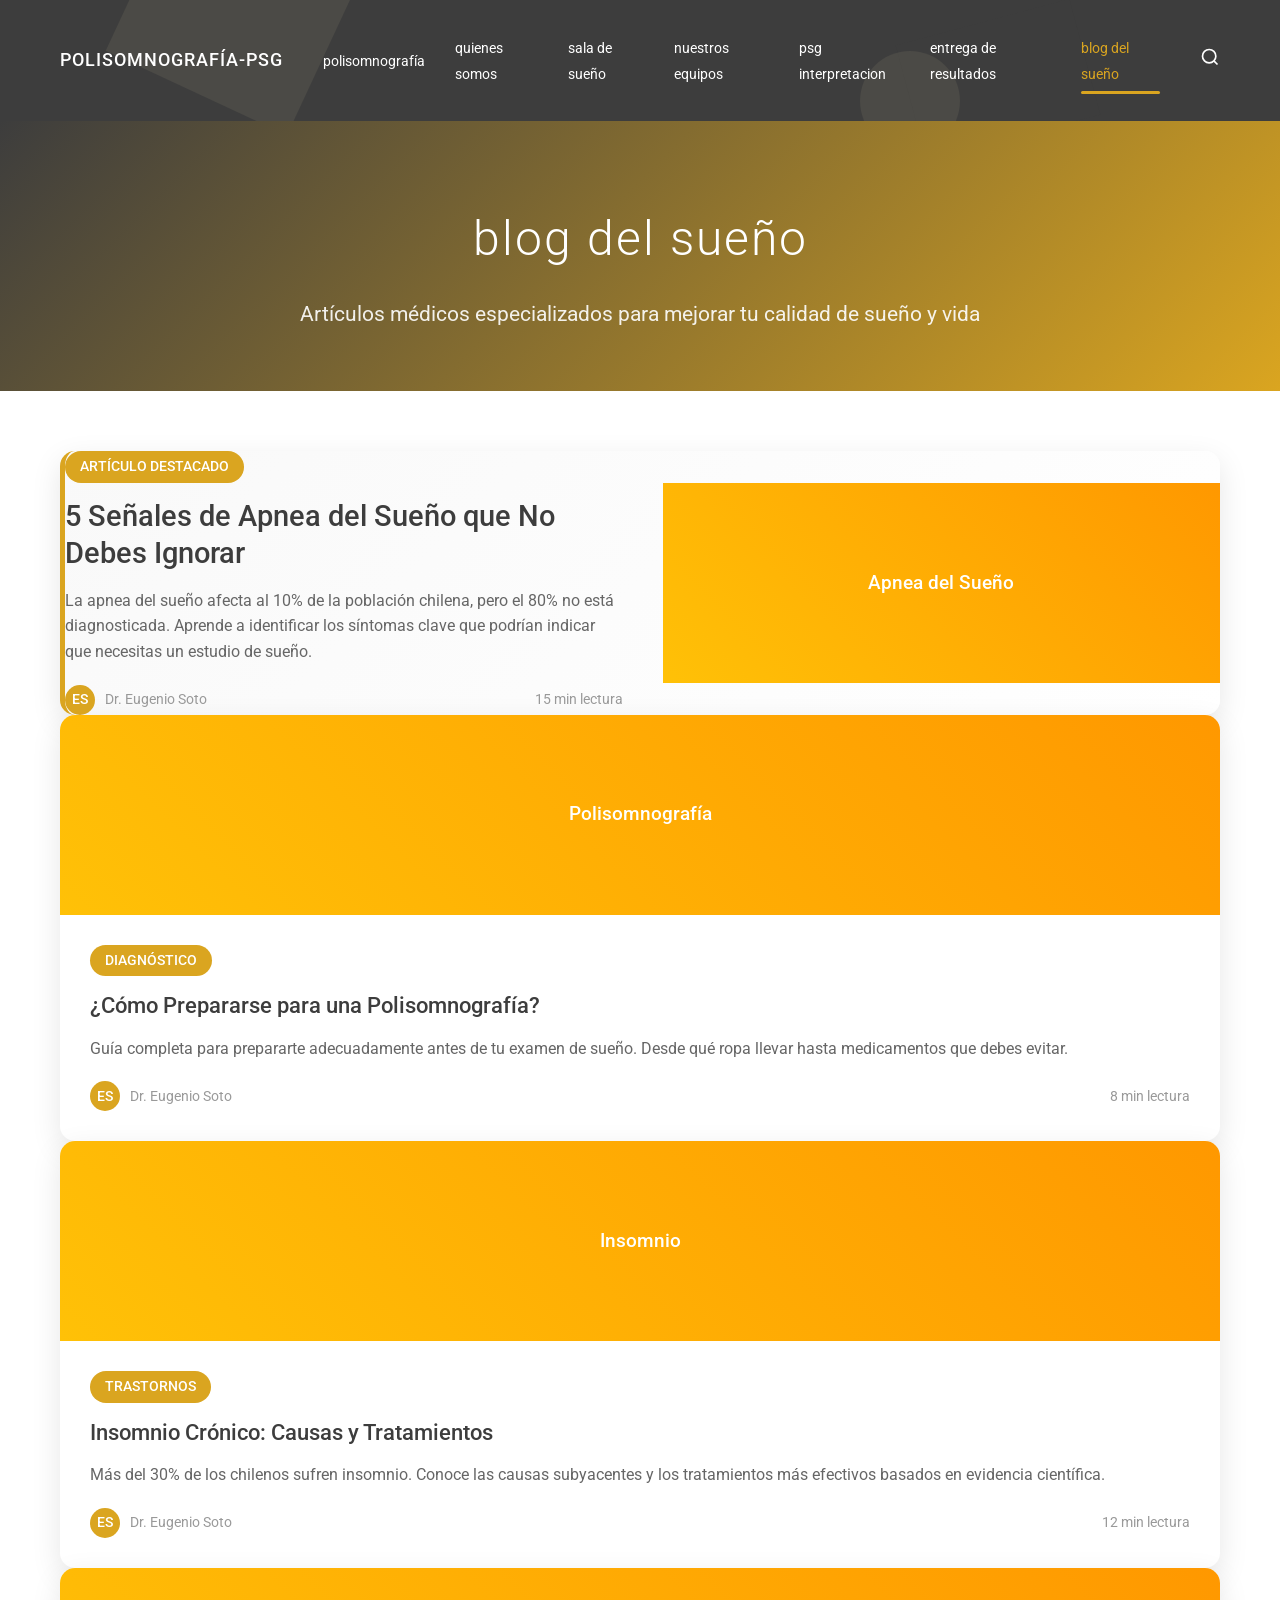
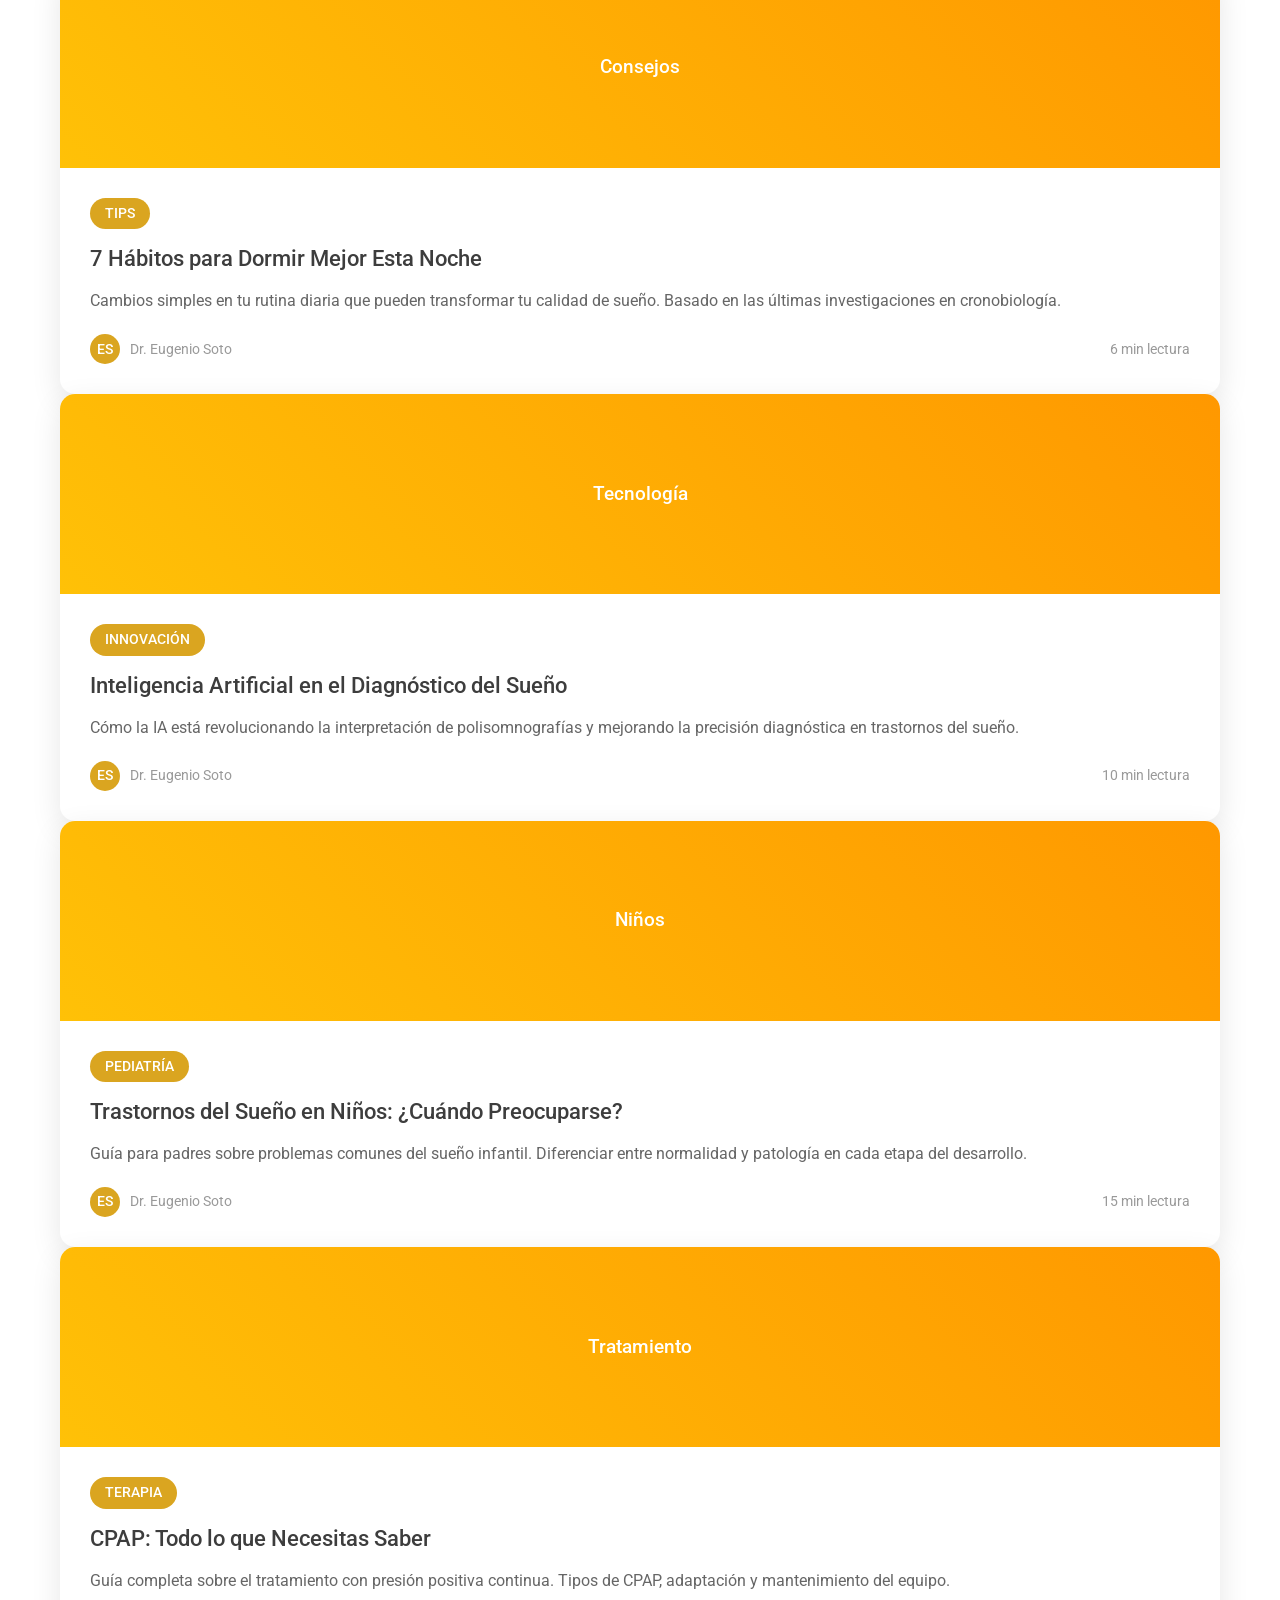
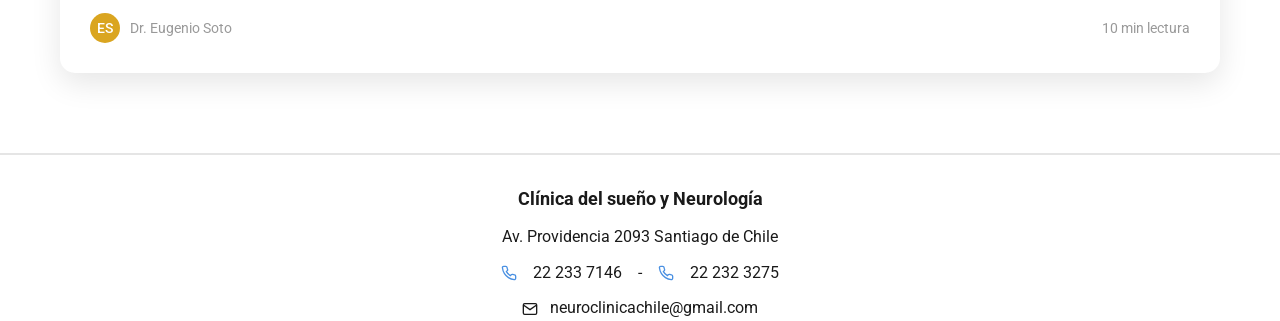
==== pages/blog.html @ 7e0f791f "🌙 Sitio Web Clínica del Sueño y Neurología - Versión 2.0 ✨ CARACTERÍSTICAS IMPLEMENTADAS: • 10 págin" ====
<!DOCTYPE html>
<html lang="es">
<head>
    <meta charset="UTF-8">
    <meta name="viewport" content="width=device-width, initial-scale=1.0">
    
    <!-- SEO META TAGS -->
    <title>Blog del Sueño | Artículos Médicos | Clínica del Sueño Chile</title>
    <meta name="description" content="Blog especializado en medicina del sueño. Aprende sobre apnea del sueño, insomnio, polisomnografía y consejos para dormir mejor. Artículos del Dr. Eugenio Soto.">
    <meta name="keywords" content="blog del sueño, medicina del sueño, apnea del sueño, insomnio, consejos para dormir, polisomnografía">
    
    <!-- OPEN GRAPH -->
    <meta property="og:title" content="Blog del Sueño | Artículos Médicos">
    <meta property="og:description" content="Artículos especializados sobre trastornos del sueño y tratamientos.">
    <meta property="og:type" content="website">
    <meta property="og:locale" content="es_CL">
    
    <!-- CANONICAL -->
    <link rel="canonical" href="https://clinicadelsueno.cl/blog/">
    
    <link rel="stylesheet" href="../css/styles.css">
    <link href="https://fonts.googleapis.com/css2?family=Roboto:wght@300;400;500;700&display=swap" rel="stylesheet">
    
    <style>
        .blog-hero {
            background: linear-gradient(135deg, var(--gris-oscuro) 0%, var(--amarillo-dorado) 100%);
            color: white;
            padding: 80px 0 60px;
            text-align: center;
        }
        
        .blog-container {
            max-width: 1200px;
            margin: 0 auto;
            padding: 0 20px;
        }
        
        .blog-grid {
            display: grid;
            grid-template-columns: repeat(auto-fit, minmax(350px, 1fr));
            gap: 40px;
            padding: 60px 0;
        }
        
        .blog-card {
            background: white;
            border-radius: 15px;
            overflow: hidden;
            box-shadow: 0 10px 30px rgba(0,0,0,0.1);
            transition: transform 0.3s ease, box-shadow 0.3s ease;
        }
        
        .blog-card:hover {
            transform: translateY(-5px);
            box-shadow: 0 15px 40px rgba(0,0,0,0.15);
        }
        
        .blog-image {
            height: 200px;
            background: linear-gradient(45deg, #ffc107, #ff9800);
            display: flex;
            align-items: center;
            justify-content: center;
            color: white;
            font-size: 1.2rem;
            font-weight: 500;
            text-align: center;
            padding: 20px;
        }
        
        .blog-content {
            padding: 30px;
        }
        
        .blog-category {
            display: inline-block;
            background: var(--amarillo-dorado);
            color: white;
            padding: 5px 15px;
            border-radius: 20px;
            font-size: 0.85rem;
            font-weight: 500;
            margin-bottom: 15px;
        }
        
        .blog-title {
            font-size: 1.4rem;
            font-weight: 500;
            margin-bottom: 15px;
            color: var(--gris-oscuro);
            line-height: 1.3;
        }
        
        .blog-excerpt {
            color: #666;
            line-height: 1.6;
            margin-bottom: 20px;
        }
        
        .blog-meta {
            display: flex;
            justify-content: space-between;
            align-items: center;
            color: #999;
            font-size: 0.9rem;
        }
        
        .blog-author {
            display: flex;
            align-items: center;
        }
        
        .author-avatar {
            width: 30px;
            height: 30px;
            border-radius: 50%;
            background: var(--amarillo-dorado);
            margin-right: 10px;
            display: flex;
            align-items: center;
            justify-content: center;
            color: white;
            font-weight: 500;
        }
        
        .read-more {
            color: var(--amarillo-dorado);
            text-decoration: none;
            font-weight: 500;
            transition: color 0.3s ease;
        }
        
        .read-more:hover {
            color: var(--gris-oscuro);
        }
        
        .featured-article {
            grid-column: 1 / -1;
            background: linear-gradient(135deg, #f9f9f9 0%, white 100%);
            border-left: 5px solid var(--amarillo-dorado);
        }
        
        .featured-content {
            display: grid;
            grid-template-columns: 1fr 1fr;
            gap: 40px;
            align-items: center;
        }
        
        @media (max-width: 768px) {
            .blog-grid {
                grid-template-columns: 1fr;
            }
            
            .featured-content {
                grid-template-columns: 1fr;
            }
        }
    </style>
</head>
<body>
    <!-- Header con navegación -->
    <header class="header">
        <div class="header-container">
            <div class="logo">
                <span class="logo-text">polisomnografía-PSG</span>
            </div>
            
            <nav class="main-nav">
                <ul class="nav-list">
                    <li class="nav-item">
                        <a href="../index.html" class="nav-link">polisomnografía</a>
                    </li>
                    <li class="nav-item">
                        <a href="quienes-somos.html" class="nav-link">quienes somos</a>
                    </li>
                    <li class="nav-item">
                        <a href="sala-de-sueno.html" class="nav-link">sala de sueño</a>
                    </li>
                    <li class="nav-item">
                        <a href="nuestros-equipos.html" class="nav-link">nuestros equipos</a>
                    </li>
                    <li class="nav-item">
                        <a href="psg-interpretacion.html" class="nav-link">PSG interpretacion</a>
                    </li>
                    <li class="nav-item">
                        <a href="entrega-de-resultados.html" class="nav-link">entrega de resultados</a>
                    </li>
                    <li class="nav-item active">
                        <a href="blog.html" class="nav-link">blog del sueño</a>
                        <div class="active-indicator"></div>
                    </li>
                </ul>
            </nav>
            
            <div class="search-icon">
                <svg width="20" height="20" viewBox="0 0 24 24" fill="none" stroke="currentColor" stroke-width="2">
                    <circle cx="11" cy="11" r="8"></circle>
                    <path d="m21 21-4.35-4.35"></path>
                </svg>
            </div>
        </div>
        
        <!-- Formas geométricas decorativas del header -->
        <div class="header-decoration">
            <div class="geo-shape shape-1"></div>
            <div class="geo-shape shape-2"></div>
            <div class="geo-shape shape-3"></div>
        </div>
    </header>

    <!-- Hero Section -->
    <section class="blog-hero">
        <div class="blog-container">
            <h1 class="hero-title">Blog del Sueño</h1>
            <p style="font-size: 1.3rem; margin-top: 20px; opacity: 0.9;">
                Artículos médicos especializados para mejorar tu calidad de sueño y vida
            </p>
        </div>
    </section>

    <!-- Blog Grid -->
    <section class="blog-grid">
        <div class="blog-container">
            <!-- Artículo Destacado -->
            <div class="blog-card featured-article">
                <div class="featured-content">
                    <div>
                        <span class="blog-category">ARTÍCULO DESTACADO</span>
                        <h2 class="blog-title" style="font-size: 1.8rem;">
                            5 Señales de Apnea del Sueño que No Debes Ignorar
                        </h2>
                        <p class="blog-excerpt">
                            La apnea del sueño afecta al 10% de la población chilena, pero el 80% no está diagnosticada. 
                            Aprende a identificar los síntomas clave que podrían indicar que necesitas un estudio de sueño.
                        </p>
                        <div class="blog-meta">
                            <div class="blog-author">
                                <div class="author-avatar">ES</div>
                                <span>Dr. Eugenio Soto</span>
                            </div>
                            <span>15 min lectura</span>
                        </div>
                    </div>
                    <div class="blog-image">
                        <span>Apnea del Sueño</span>
                    </div>
                </div>
            </div>

            <!-- Artículo 1 -->
            <div class="blog-card">
                <div class="blog-image">
                    <span>Polisomnografía</span>
                </div>
                <div class="blog-content">
                    <span class="blog-category">DIAGNÓSTICO</span>
                    <h3 class="blog-title">
                        ¿Cómo Prepararse para una Polisomnografía?
                    </h3>
                    <p class="blog-excerpt">
                        Guía completa para prepararte adecuadamente antes de tu examen de sueño. 
                        Desde qué ropa llevar hasta medicamentos que debes evitar.
                    </p>
                    <div class="blog-meta">
                        <div class="blog-author">
                            <div class="author-avatar">ES</div>
                            <span>Dr. Eugenio Soto</span>
                        </div>
                        <span>8 min lectura</span>
                    </div>
                </div>
            </div>

            <!-- Artículo 2 -->
            <div class="blog-card">
                <div class="blog-image">
                    <span>Insomnio</span>
                </div>
                <div class="blog-content">
                    <span class="blog-category">TRASTORNOS</span>
                    <h3 class="blog-title">
                        Insomnio Crónico: Causas y Tratamientos
                    </h3>
                    <p class="blog-excerpt">
                        Más del 30% de los chilenos sufren insomnio. Conoce las causas subyacentes 
                        y los tratamientos más efectivos basados en evidencia científica.
                    </p>
                    <div class="blog-meta">
                        <div class="blog-author">
                            <div class="author-avatar">ES</div>
                            <span>Dr. Eugenio Soto</span>
                        </div>
                        <span>12 min lectura</span>
                    </div>
                </div>
            </div>

            <!-- Artículo 3 -->
            <div class="blog-card">
                <div class="blog-image">
                    <span>Consejos</span>
                </div>
                <div class="blog-content">
                    <span class="blog-category">TIPS</span>
                    <h3 class="blog-title">
                        7 Hábitos para Dormir Mejor Esta Noche
                    </h3>
                    <p class="blog-excerpt">
                        Cambios simples en tu rutina diaria que pueden transformar tu calidad de sueño. 
                        Basado en las últimas investigaciones en cronobiología.
                    </p>
                    <div class="blog-meta">
                        <div class="blog-author">
                            <div class="author-avatar">ES</div>
                            <span>Dr. Eugenio Soto</span>
                        </div>
                        <span>6 min lectura</span>
                    </div>
                </div>
            </div>

            <!-- Artículo 4 -->
            <div class="blog-card">
                <div class="blog-image">
                    <span>Tecnología</span>
                </div>
                <div class="blog-content">
                    <span class="blog-category">INNOVACIÓN</span>
                    <h3 class="blog-title">
                        Inteligencia Artificial en el Diagnóstico del Sueño
                    </h3>
                    <p class="blog-excerpt">
                        Cómo la IA está revolucionando la interpretación de polisomnografías 
                        y mejorando la precisión diagnóstica en trastornos del sueño.
                    </p>
                    <div class="blog-meta">
                        <div class="blog-author">
                            <div class="author-avatar">ES</div>
                            <span>Dr. Eugenio Soto</span>
                        </div>
                        <span>10 min lectura</span>
                    </div>
                </div>
            </div>

            <!-- Artículo 5 -->
            <div class="blog-card">
                <div class="blog-image">
                    <span>Niños</span>
                </div>
                <div class="blog-content">
                    <span class="blog-category">PEDIATRÍA</span>
                    <h3 class="blog-title">
                        Trastornos del Sueño en Niños: ¿Cuándo Preocuparse?
                    </h3>
                    <p class="blog-excerpt">
                        Guía para padres sobre problemas comunes del sueño infantil. 
                        Diferenciar entre normalidad y patología en cada etapa del desarrollo.
                    </p>
                    <div class="blog-meta">
                        <div class="blog-author">
                            <div class="author-avatar">ES</div>
                            <span>Dr. Eugenio Soto</span>
                        </div>
                        <span>15 min lectura</span>
                    </div>
                </div>
            </div>

            <!-- Artículo 6 -->
            <div class="blog-card">
                <div class="blog-image">
                    <span>Tratamiento</span>
                </div>
                <div class="blog-content">
                    <span class="blog-category">TERAPIA</span>
                    <h3 class="blog-title">
                        CPAP: Todo lo que Necesitas Saber
                    </h3>
                    <p class="blog-excerpt">
                        Guía completa sobre el tratamiento con presión positiva continua. 
                        Tipos de CPAP, adaptación y mantenimiento del equipo.
                    </p>
                    <div class="blog-meta">
                        <div class="blog-author">
                            <div class="author-avatar">ES</div>
                            <span>Dr. Eugenio Soto</span>
                        </div>
                        <span>10 min lectura</span>
                    </div>
                </div>
            </div>
        </div>
    </section>

    <!-- Información de contacto -->
    <div class="contact-info">
        <div class="clinic-name">Clínica del sueño y Neurología</div>
        <div class="address">Av. Providencia 2093 Santiago de Chile</div>
        <div class="phones">
            <svg width="16" height="16" viewBox="0 0 24 24" fill="none" stroke="currentColor" stroke-width="2" style="display: inline-block; vertical-align: middle; margin-right: 8px;">
                <path d="M22 16.92v3a2 2 0 0 1-2.18 2 19.79 19.79 0 0 1-8.63-3.07 19.5 19.5 0 0 1-6-6 19.79 19.79 0 0 1-3.07-8.67A2 2 0 0 1 4.11 2h3a2 2 0 0 1 2 1.72 12.84 12.84 0 0 0 .7 2.81 2 2 0 0 1-.45 2.11L8.09 9.91a16 16 0 0 0 6 6l1.27-1.27a2 2 0 0 1 2.11-.45 12.84 12.84 0 0 0 2.81.7A2 2 0 0 1 22 16.92z"></path>
            </svg>
            <span style="margin-right: 8px;">22 233 7146</span> - 
            <svg width="16" height="16" viewBox="0 0 24 24" fill="none" stroke="currentColor" stroke-width="2" style="display: inline-block; vertical-align: middle; margin-right: 8px; margin-left: 8px;">
                <path d="M22 16.92v3a2 2 0 0 1-2.18 2 19.79 19.79 0 0 1-8.63-3.07 19.5 19.5 0 0 1-6-6 19.79 19.79 0 0 1-3.07-8.67A2 2 0 0 1 4.11 2h3a2 2 0 0 1 2 1.72 12.84 12.84 0 0 0 .7 2.81 2 2 0 0 1-.45 2.11L8.09 9.91a16 16 0 0 0 6 6l1.27-1.27a2 2 0 0 1 2.11-.45 12.84 12.84 0 0 0 2.81.7A2 2 0 0 1 22 16.92z"></path>
            </svg>
            22 232 3275
        </div>
        <div class="email">
            <svg width="16" height="16" viewBox="0 0 24 24" fill="none" stroke="currentColor" stroke-width="2" style="display: inline-block; vertical-align: middle; margin-right: 8px;">
                <path d="M4 4h16c1.1 0 2 .9 2 2v12c0 1.1-.9 2-2 2H4c-1.1 0-2-.9-2-2V6c0-1.1.9-2 2-2z"></path>
                <polyline points="22,6 12,13 2,6"></polyline>
            </svg>
            <a href="#" onclick="this.href='mailto:' + atob('bmV1cm9jbGluaWFjaGlsZUBnbWFpbC5jb20=') + '; return true;" data-protected="true">neuroclinicachile@gmail.com</a>
        </div>
    </div>

    <script src="../js/script.js"></script>
</body>
</html>
---- css/styles.css ----
/* ===== PALETA DE COLORES ===== */
:root {
    --gris-oscuro: #3D3D3D;
    --amarillo-dorado: #DAA520;
    --blanco: #FFFFFF;
    --azul-celeste: #4A90E2;
    --negro: #1A1A1A;
    --beige-tostado: #C4B596;
    --gris-claro: #F5F5F5;
    --gris-divisor: #E0E0E0;
}

/* ===== RESET Y ESTILOS BASE ===== */
* {
    margin: 0;
    padding: 0;
    box-sizing: border-box;
}

body {
    font-family: 'Roboto', sans-serif;
    line-height: 1.6;
    color: var(--negro);
    background-color: var(--blanco);
    margin: 0;
    padding: 0;
    min-height: 100vh;
}

/* ===== LAZY LOADING NATIVO ===== */
img {
    loading: lazy;
    max-width: 100%;
    height: auto;
    transition: opacity 0.3s ease;
}

/* ===== ANIMACIONES OPTIMIZADAS ===== */
.fade-in, .slide-in-left, .slide-in-right, .scale-up, .slide-up {
    opacity: 0;
    animation: fadeIn 0.6s ease-in-out forwards;
}

@keyframes fadeIn {
    from { opacity: 0; transform: translateY(10px); }
    to { opacity: 1; transform: translateY(0); }
}

@keyframes fadeIn {
    from { opacity: 0; transform: translateY(20px); }
    to { opacity: 1; transform: translateY(0); }
}

.slide-up {
    animation: slideUp 0.5s ease-out;
}

@keyframes slideUp {
    from { transform: translateY(30px); opacity: 0; }
    to { transform: translateY(0); opacity: 1; }
}

/* ===== OPTIMIZACIÓN DE RENDERIZADO ===== */
.will-change-transform {
    will-change: transform;
}

.hardware-accelerated {
    transform: translateZ(0);
    backface-visibility: hidden;
}

/* ===== SEO Y ACCESIBILIDAD ===== */
.sr-only {
    position: absolute;
    width: 1px;
    height: 1px;
    padding: 0;
    margin: -1px;
    overflow: hidden;
    clip: rect(0, 0, 0, 0);
    white-space: nowrap;
    border: 0;
}

.focus-visible:focus {
    outline: 2px solid var(--amarillo-dorado);
    outline-offset: 2px;
}

/* ===== HEADER ===== */
.header {
    background-color: var(--gris-oscuro);
    position: sticky;
    top: 0;
    overflow: hidden;
    padding: 35px 0;
    z-index: 1000;
    width: 100%;
}

.header-container {
    max-width: 1200px;
    margin: 0 auto;
    display: flex;
    align-items: center;
    justify-content: space-between;
    padding: 0 20px;
    position: relative;
    z-index: 10;
    gap: 40px;
}

.logo-text {
    color: var(--blanco);
    font-size: 18px;
    font-weight: 500;
    text-transform: uppercase;
    letter-spacing: 1px;
}

/* ===== NAVEGACIÓN ===== */
.main-nav {
    flex: 1;
    display: flex;
    justify-content: center;
}

.nav-list {
    display: flex;
    list-style: none;
    gap: 30px;
    align-items: center;
}

.nav-item {
    position: relative;
}

.nav-link {
    color: var(--blanco);
    text-decoration: none;
    font-size: 14px;
    font-weight: 400;
    text-transform: lowercase;
    transition: color 0.3s ease;
    padding: 5px 0;
}

.nav-link:hover {
    color: var(--amarillo-dorado);
}

.nav-item.active .nav-link {
    color: var(--amarillo-dorado);
}

.active-indicator {
    position: absolute;
    bottom: -8px;
    left: 0;
    right: 0;
    height: 3px;
    background-color: var(--amarillo-dorado);
    border-radius: 2px;
}

.search-icon {
    color: var(--blanco);
    cursor: pointer;
    transition: color 0.3s ease;
}

.search-icon:hover {
    color: var(--amarillo-dorado);
}

/* ===== FORMAS GEOMÉTRICAS DECORATIVAS HEADER ===== */
.header-decoration {
    position: absolute;
    top: 0;
    left: 0;
    right: 0;
    bottom: 0;
    pointer-events: none;
    z-index: 1;
}

.geo-shape {
    position: absolute;
    opacity: 0.1;
}

.shape-1 {
    width: 200px;
    height: 150px;
    background-color: var(--beige-tostado);
    transform: rotate(25deg);
    top: -50px;
    left: 10%;
}

.shape-2 {
    width: 180px;
    height: 120px;
    background-color: var(--gris-oscuro);
    transform: rotate(-15deg);
    top: 20px;
    right: 15%;
}

.shape-3 {
    width: 100px;
    height: 100px;
    background-color: var(--beige-tostado);
    border-radius: 50%;
    bottom: -30px;
    right: 25%;
}

/* ===== SECCIÓN HERO ===== */
.hero-section {
    background: linear-gradient(135deg, var(--gris-oscuro) 0%, #2A2A2A 100%);
    padding: 120px 20px 80px 20px; /* Más padding arriba para compensar header sticky */
    position: relative;
    overflow: hidden;
}

.hero-container {
    max-width: 1200px;
    margin: 0 auto;
    text-align: center;
    position: relative;
    z-index: 10;
}

.hero-title {
    color: var(--blanco);
    font-size: 48px;
    font-weight: 300;
    letter-spacing: 2px;
    text-transform: lowercase;
    margin-bottom: 20px;
}

/* ===== FORMAS GEOMÉTRICAS HERO ===== */
.hero-decoration {
    position: absolute;
    top: 0;
    left: 0;
    right: 0;
    bottom: 0;
    pointer-events: none;
}

.hero-shape-1 {
    width: 150px;
    height: 150px;
    background-color: var(--beige-tostado);
    opacity: 0.08;
    border-radius: 10px;
    transform: rotate(45deg);
    top: 20%;
    left: 5%;
}

.hero-shape-2 {
    width: 200px;
    height: 200px;
    background-color: var(--amarillo-dorado);
    opacity: 0.05;
    border-radius: 50%;
    top: 10%;
    right: 10%;
}

.hero-shape-3 {
    width: 120px;
    height: 180px;
    background-color: var(--beige-tostado);
    opacity: 0.06;
    transform: rotate(-30deg);
    bottom: 20%;
    right: 20%;
}

/* ===== DIVISORES ===== */
.divider {
    height: 1px;
    background-color: var(--gris-divisor);
    width: 100%;
}

/* ===== BÚSQUEDA ===== */
.search-dropdown {
    position: absolute;
    top: 100%;
    right: 0;
    background: white;
    border-radius: 8px;
    box-shadow: 0 8px 25px rgba(0, 0, 0, 0.15);
    width: 320px;
    opacity: 0;
    visibility: hidden;
    transform: translateY(-10px);
    transition: all 0.3s ease;
    z-index: 1001;
    max-height: 500px;
    overflow: hidden;
}

.search-dropdown.active {
    opacity: 1;
    visibility: visible;
    transform: translateY(0);
}

.search-container {
    display: flex;
    align-items: center;
    padding: 15px;
    border-bottom: 1px solid #e0e0e0;
    gap: 12px;
}

.search-container svg {
    color: var(--gris-oscuro);
    flex-shrink: 0;
}

#searchInput {
    flex: 1;
    border: none;
    outline: none;
    font-size: 15px;
    font-family: 'Roboto', sans-serif;
    background: transparent;
    color: var(--negro);
}

#searchInput::placeholder {
    color: #999;
}

.search-results {
    max-height: 400px;
    overflow-y: auto;
}

.search-result-item {
    padding: 12px 15px;
    border-bottom: 1px solid #f0f0f0;
    cursor: pointer;
    transition: all 0.2s ease;
    display: flex;
    flex-direction: column;
    gap: 4px;
}

.search-result-item:hover {
    background-color: var(--gris-claro);
}

.search-result-item:last-child {
    border-bottom: none;
}

.search-result-title {
    font-weight: 500;
    color: var(--negro);
    font-size: 15px;
}

.search-result-description {
    font-size: 13px;
    color: #666;
    line-height: 1.4;
}

.no-results {
    padding: 20px;
    text-align: center;
    color: #999;
    font-size: 14px;
}

/* Para el highlight de búsqueda */
mark {
    background-color: var(--amarillo-dorado);
    color: var(--negro);
    padding: 1px 2px;
    border-radius: 2px;
    font-weight: 600;
}



/* ===== SECCIÓN AMARILLA DE INFORMACIÓN ===== */
.info-section {
    background-color: var(--amarillo-dorado);
    padding: 60px 20px;
    margin-bottom: 0;
}

.info-container {
    max-width: 1200px;
    margin: 0 auto;
    display: flex;
    flex-direction: column;
    gap: 40px;
}

.info-content {
    display: flex;
    flex-direction: column;
    gap: 30px;
}

.main-description {
    color: var(--negro);
    font-size: 18px;
    line-height: 1.7;
    font-weight: 400;
    max-width: 900px;
}

.welcome-text {
    font-size: 18px;
    line-height: 1.6;
}

.welcome-text strong {
    color: var(--negro);
    font-weight: 700;
}

.highlight {
    color: var(--negro);
    font-weight: 400;
}

/* ===== INFORMACIÓN DE CONTACTO ===== */
.contact-info {
    display: flex;
    flex-direction: column;
    gap: 10px;
    font-size: 16px;
    color: var(--negro);
    text-align: center;
    align-items: center;
    border-top: 2px solid rgba(0, 0, 0, 0.1);
    padding-top: 30px;
    margin-top: 20px;
}

.clinic-name {
    font-weight: 700;
    font-size: 18px;
}

.phones {
    font-size: 16px;
    color: var(--negro);
    display: flex;
    align-items: center;
    justify-content: center;
    gap: 8px;
}

.phones svg {
    flex-shrink: 0;
    color: var(--azul-celeste);
}

.email a {
    color: var(--negro);
    text-decoration: none;
    transition: color 0.3s ease;
}

.email a:hover {
    color: var(--negro);
    text-decoration: underline;
}

/* ===== RESPONSIVE DESIGN ===== */
@media (max-width: 768px) {
    .header {
        padding: 25px 0;
    }
    
    .header-container {
        flex-direction: column;
        gap: 20px;
        padding: 15px;
    }
    
    .nav-list {
        flex-wrap: wrap;
        justify-content: center;
        gap: 15px;
    }
    
    .nav-link {
        font-size: 12px;
    }
    
    .hero-title {
        font-size: 36px;
    }
    
    .hero-section {
        padding: 180px 15px 60px 15px; /* Más padding arriba para header sticky en móvil */
    }
    
    .main-description,
    .welcome-text {
        font-size: 16px;
    }
    
    .info-container {
        padding: 0 15px;
    }
}

@media (max-width: 480px) {
    .header {
        padding: 20px 0;
    }
    
    .hero-section {
        padding: 160px 15px 60px 15px; /* Padding ajustado para header sticky en móvil */
    }
    
    .nav-list {
        gap: 10px;
    }
    
    .nav-link {
        font-size: 11px;
    }
    
    .hero-title {
        font-size: 28px;
    }
    
    .logo-text {
        font-size: 16px;
    }
}

/* ===== ANIMACIONES SUAVES ===== */
.nav-item {
    transition: transform 0.3s ease;
}

.nav-item:hover {
    transform: translateY(-2px);
}

.geo-shape,
.hero-shape-1,
.hero-shape-2,
.hero-shape-3 {
    transition: all 0.5s ease;
}

/* ===== EFECTOS DE HOVER ===== */
.search-icon svg {
    transition: transform 0.3s ease;
}

.search-icon:hover svg {
    transform: scale(1.1);
}

/* ===== ESTILOS ESPECÍFICOS PÁGINA PSG INTERPRETACIÓN ===== */

/* Línea divisoria amarilla gruesa */
.yellow-divider {
    height: 4px;
    background-color: var(--amarillo-dorado);
    width: 100%;
    box-shadow: 0 2px 4px rgba(0, 0, 0, 0.1);
}

/* Sección blanca de presentación */
.white-section {
    background-color: var(--blanco);
    padding: 80px 20px;
}

.white-container {
    max-width: 1200px;
    margin: 0 auto;
    text-align: center;
}

.section-title {
    color: var(--negro);
    font-size: 32px;
    font-weight: 700;
    line-height: 1.4;
    max-width: 900px;
    margin: 0 auto;
}

/* Sección amarilla de proceso */
.process-section {
    background-color: var(--amarillo-dorado);
    padding: 60px 20px;
}

.process-container {
    max-width: 1200px;
    margin: 0 auto;
    display: flex;
    flex-direction: column;
    gap: 50px;
}

/* Lista numerada del proceso */
.process-list {
    list-style: none;
    counter-reset: process-counter;
    display: flex;
    flex-direction: column;
    gap: 40px;
    max-width: 900px;
    margin: 0 auto;
}

.process-item {
    counter-increment: process-counter;
    position: relative;
    padding-left: 60px;
    min-height: 50px;
}

.process-item::before {
    content: counter(process-counter);
    position: absolute;
    left: 0;
    top: 0;
    width: 40px;
    height: 40px;
    background-color: var(--negro);
    color: var(--amarillo-dorado);
    border-radius: 50%;
    display: flex;
    align-items: center;
    justify-content: center;
    font-size: 20px;
    font-weight: 700;
    flex-shrink: 0;
}

.process-content {
    display: flex;
    flex-direction: column;
    gap: 15px;
}

.process-title {
    color: var(--negro);
    font-size: 20px;
    font-weight: 700;
    margin: 0;
    line-height: 1.3;
}

.process-description {
    color: var(--negro);
    font-size: 16px;
    line-height: 1.6;
    margin: 0;
}

/* Información de contacto en sección de proceso */
.process-section .contact-info {
    display: flex;
    flex-direction: column;
    gap: 10px;
    font-size: 16px;
    color: var(--negro);
    border-top: 2px solid rgba(0, 0, 0, 0.1);
    padding-top: 30px;
    margin-top: 20px;
    text-align: center;
    align-items: center;
}

.process-section .clinic-name {
    font-weight: 700;
    font-size: 18px;
}

.process-section .phones {
    font-size: 16px;
    color: var(--negro);
    display: flex;
    align-items: center;
    gap: 8px;
}

.process-section .phones svg {
    flex-shrink: 0;
    color: var(--azul-celeste);
}

.process-section .email a {
    color: var(--negro);
    text-decoration: none;
    transition: color 0.3s ease;
}

.process-section .email a:hover {
    color: var(--negro);
    text-decoration: underline;
}

/* ===== ESTILOS ESPECÍFICOS PÁGINA SALA DE SUEÑO ===== */

/* Sección amarilla de sala de sueño */
.sleep-room-section {
    background-color: var(--amarillo-dorado);
    padding: 60px 20px;
}

.sleep-room-container {
    max-width: 1200px;
    margin: 0 auto;
    display: flex;
    flex-direction: column;
    gap: 50px;
}

/* Introducción */
.intro-content {
    text-align: center;
    max-width: 900px;
    margin: 0 auto;
}

.intro-title {
    color: var(--negro);
    font-size: 28px;
    font-weight: 700;
    line-height: 1.4;
    margin: 0;
}

/* Lista de características */
.features-list {
    list-style: none;
    counter-reset: feature-counter;
    display: flex;
    flex-direction: column;
    gap: 35px;
    max-width: 900px;
    margin: 0 auto;
}

.feature-item {
    counter-increment: feature-counter;
    position: relative;
    padding-left: 60px;
    min-height: 50px;
}

.feature-item::before {
    content: counter(feature-counter);
    position: absolute;
    left: 0;
    top: 0;
    width: 40px;
    height: 40px;
    background-color: var(--negro);
    color: var(--amarillo-dorado);
    border-radius: 50%;
    display: flex;
    align-items: center;
    justify-content: center;
    font-size: 20px;
    font-weight: 700;
    flex-shrink: 0;
}

.feature-content {
    display: flex;
    flex-direction: column;
    gap: 10px;
}

.feature-title {
    color: var(--negro);
    font-size: 20px;
    font-weight: 700;
    margin: 0;
    line-height: 1.3;
}

.feature-description {
    color: var(--negro);
    font-size: 16px;
    line-height: 1.6;
    margin: 0;
}

/* Información de contacto en sección de sala de sueño */
.sleep-room-section .contact-info {
    display: flex;
    flex-direction: column;
    gap: 10px;
    font-size: 16px;
    color: var(--negro);
    border-top: 2px solid rgba(0, 0, 0, 0.1);
    padding-top: 30px;
    margin-top: 20px;
    text-align: center;
    align-items: center;
}

.sleep-room-section .clinic-name {
    font-weight: 700;
    font-size: 18px;
}

.sleep-room-section .phones {
    font-size: 16px;
    color: var(--negro);
    display: flex;
    align-items: center;
    gap: 8px;
}

.sleep-room-section .phones svg {
    flex-shrink: 0;
    color: var(--azul-celeste);
}

.sleep-room-section .email a {
    color: var(--negro);
    text-decoration: none;
    transition: color 0.3s ease;
}

.sleep-room-section .email a:hover {
    color: var(--negro);
    text-decoration: underline;
}

/* Responsive Design para página PSG Interpretación */
@media (max-width: 768px) {
    .section-title {
        font-size: 24px;
        padding: 0 15px;
    }
    
    .white-section {
        padding: 60px 15px;
    }
    
    .process-section {
        padding: 40px 15px;
    }
    
    .process-list {
        gap: 30px;
    }
    
    .process-item {
        padding-left: 50px;
        min-height: 40px;
    }
    
    .process-item::before {
        width: 35px;
        height: 35px;
        font-size: 18px;
    }
    
    .process-title {
        font-size: 18px;
    }
    
    .process-description {
        font-size: 15px;
    }
    
    /* Responsive para Sala de Sueño */
    .sleep-room-section {
        padding: 40px 15px;
    }
    
    .intro-title {
        font-size: 22px;
    }
    
    .features-list {
        gap: 25px;
    }
    
    .feature-item {
        padding-left: 50px;
        min-height: 40px;
    }
    
    .feature-item::before {
        width: 35px;
        height: 35px;
        font-size: 18px;
    }
    
    .feature-title {
        font-size: 18px;
    }
    
    .feature-description {
        font-size: 15px;
    }
}

@media (max-width: 480px) {
    .section-title {
        font-size: 20px;
    }
    
    .process-item {
        padding-left: 45px;
    }
    
    .process-item::before {
        width: 30px;
        height: 30px;
        font-size: 16px;
    }
    
    .process-title {
        font-size: 16px;
    }
    
    .process-description {
        font-size: 14px;
    }
    
    /* Responsive para Sala de Sueño */
    .intro-title {
        font-size: 18px;
    }
    
    .feature-item {
        padding-left: 45px;
    }
    
    .feature-item::before {
        width: 30px;
        height: 30px;
        font-size: 16px;
    }
    
    .feature-title {
        font-size: 16px;
    }
    
    .feature-description {
        font-size: 14px;
    }
}

/* ===== ESTILOS ESPECÍFICOS PÁGINA ENTREGA DE RESULTADOS ===== */

/* Sección blanca intermedia */
.white-intermediate-section {
    background-color: var(--blanco);
    padding: 40px 20px;
}

.white-intermediate-container {
    max-width: 1200px;
    margin: 0 auto;
}

/* Sección amarilla de resultados */
.results-section {
    background-color: var(--amarillo-dorado);
    padding: 60px 20px;
}

.results-container {
    max-width: 1200px;
    margin: 0 auto;
    display: flex;
    flex-direction: column;
    gap: 50px;
}

.results-content {
    display: flex;
    flex-direction: column;
    gap: 30px;
    max-width: 900px;
    margin: 0 auto;
    text-align: center;
}

.results-paragraph {
    color: var(--negro);
    font-size: 18px;
    line-height: 1.7;
    margin: 0;
    text-align: center;
}

/* Información de contacto en sección de resultados */
.results-section .contact-info {
    display: flex;
    flex-direction: column;
    gap: 10px;
    font-size: 16px;
    color: var(--negro);
    border-top: 2px solid rgba(0, 0, 0, 0.1);
    padding-top: 30px;
    margin-top: 20px;
    text-align: center;
    align-items: center;
}

.results-section .clinic-name {
    font-weight: 700;
    font-size: 18px;
}

.results-section .phones {
    font-size: 16px;
    color: var(--negro);
    display: flex;
    align-items: center;
    justify-content: center;
    gap: 8px;
}

.results-section .phones svg {
    flex-shrink: 0;
    color: var(--azul-celeste);
}

.results-section .email a {
    color: var(--negro);
    text-decoration: none;
    transition: color 0.3s ease;
}

.results-section .email a:hover {
    color: var(--negro);
    text-decoration: underline;
}

/* Responsive Design para página Entrega de Resultados */
@media (max-width: 768px) {
    .white-intermediate-section {
        padding: 30px 15px;
    }
    
    .results-section {
        padding: 40px 15px;
    }
    
    .results-paragraph {
        font-size: 16px;
    }
    
    .results-content {
        gap: 25px;
    }
}

@media (max-width: 480px) {
    .white-intermediate-section {
        padding: 20px 15px;
    }
    
    .results-section {
        padding: 30px 15px;
    }
    
    .results-paragraph {
        font-size: 15px;
    }
    
    .results-content {
        gap: 20px;
    }
}

/* ===== ESTILOS ESPECÍFICOS PÁGINA COMODIDADES Y SEGURIDAD ===== */

/* Título hero en mayúsculas */
.hero-title-uppercase {
    text-transform: uppercase;
    letter-spacing: 2px;
}

/* Sección amarilla principal */
.comfort-security-section {
    background-color: var(--amarillo-dorado);
    padding: 60px 20px;
}

.comfort-security-container {
    max-width: 1200px;
    margin: 0 auto;
    display: flex;
    flex-direction: column;
    gap: 60px;
}

/* Subtítulos de sección */
.section-subtitle {
    color: var(--negro);
    font-size: 28px;
    font-weight: 700;
    margin: 0 0 25px 0;
    text-transform: uppercase;
    letter-spacing: 1px;
}

/* Subsección COMODIDADES */
.comfort-section {
    display: flex;
    flex-direction: column;
    gap: 30px;
}

.intro-paragraph {
    color: var(--negro);
    font-size: 18px;
    line-height: 1.7;
    margin: 0;
    max-width: 900px;
}

.comfort-list {
    display: flex;
    flex-direction: column;
    gap: 25px;
}

.comfort-item {
    display: flex;
    flex-direction: column;
    gap: 10px;
}

.comfort-title {
    color: var(--negro);
    font-size: 20px;
    font-weight: 700;
    margin: 0;
    line-height: 1.3;
}

.comfort-description {
    color: var(--negro);
    font-size: 16px;
    line-height: 1.6;
    margin: 0;
}

/* Subsección SEGURIDAD */
.security-section {
    display: flex;
    flex-direction: column;
    gap: 30px;
}

.security-list {
    display: flex;
    flex-direction: column;
    gap: 25px;
}

.security-item {
    display: flex;
    flex-direction: column;
    gap: 10px;
}

.security-title {
    color: var(--negro);
    font-size: 20px;
    font-weight: 700;
    margin: 0;
    line-height: 1.3;
}

.security-description {
    color: var(--negro);
    font-size: 16px;
    line-height: 1.6;
    margin: 0;
}

.security-description strong {
    font-weight: 700;
    color: var(--negro);
}

/* Información de contacto en sección de comodidades */
.comfort-security-section .contact-info {
    display: flex;
    flex-direction: column;
    gap: 10px;
    font-size: 16px;
    color: var(--negro);
    border-top: 2px solid rgba(0, 0, 0, 0.1);
    padding-top: 30px;
    margin-top: 20px;
    text-align: center;
    align-items: center;
}

.comfort-security-section .clinic-name {
    font-weight: 700;
    font-size: 18px;
}

.comfort-security-section .phones {
    font-size: 16px;
    color: var(--negro);
    display: flex;
    align-items: center;
    justify-content: center;
    gap: 8px;
}

.comfort-security-section .phones svg {
    flex-shrink: 0;
    color: var(--azul-celeste);
}

.comfort-security-section .email a {
    color: var(--negro);
    text-decoration: none;
    transition: color 0.3s ease;
}

.comfort-security-section .email a:hover {
    color: var(--negro);
    text-decoration: underline;
}

/* Responsive Design para página COMODIDADES y SEGURIDAD */
@media (max-width: 768px) {
    .comfort-security-section {
        padding: 40px 15px;
    }
    
    .comfort-security-container {
        gap: 40px;
    }
    
    .section-subtitle {
        font-size: 24px;
        margin-bottom: 20px;
    }
    
    .intro-paragraph {
        font-size: 16px;
    }
    
    .comfort-list,
    .security-list {
        gap: 20px;
    }
    
    .comfort-title,
    .security-title {
        font-size: 18px;
    }
    
    .comfort-description,
    .security-description {
        font-size: 15px;
    }
}

@media (max-width: 480px) {
    .comfort-security-section {
        padding: 30px 15px;
    }
    
    .comfort-security-container {
        gap: 30px;
    }
    
    .section-subtitle {
        font-size: 20px;
        margin-bottom: 15px;
    }
    
    .intro-paragraph {
        font-size: 15px;
    }
    
    .comfort-list,
    .security-list {
        gap: 15px;
    }
    
    .comfort-title,
    .security-title {
        font-size: 16px;
    }
    
    .comfort-description,
    .security-description {
        font-size: 14px;
    }
}
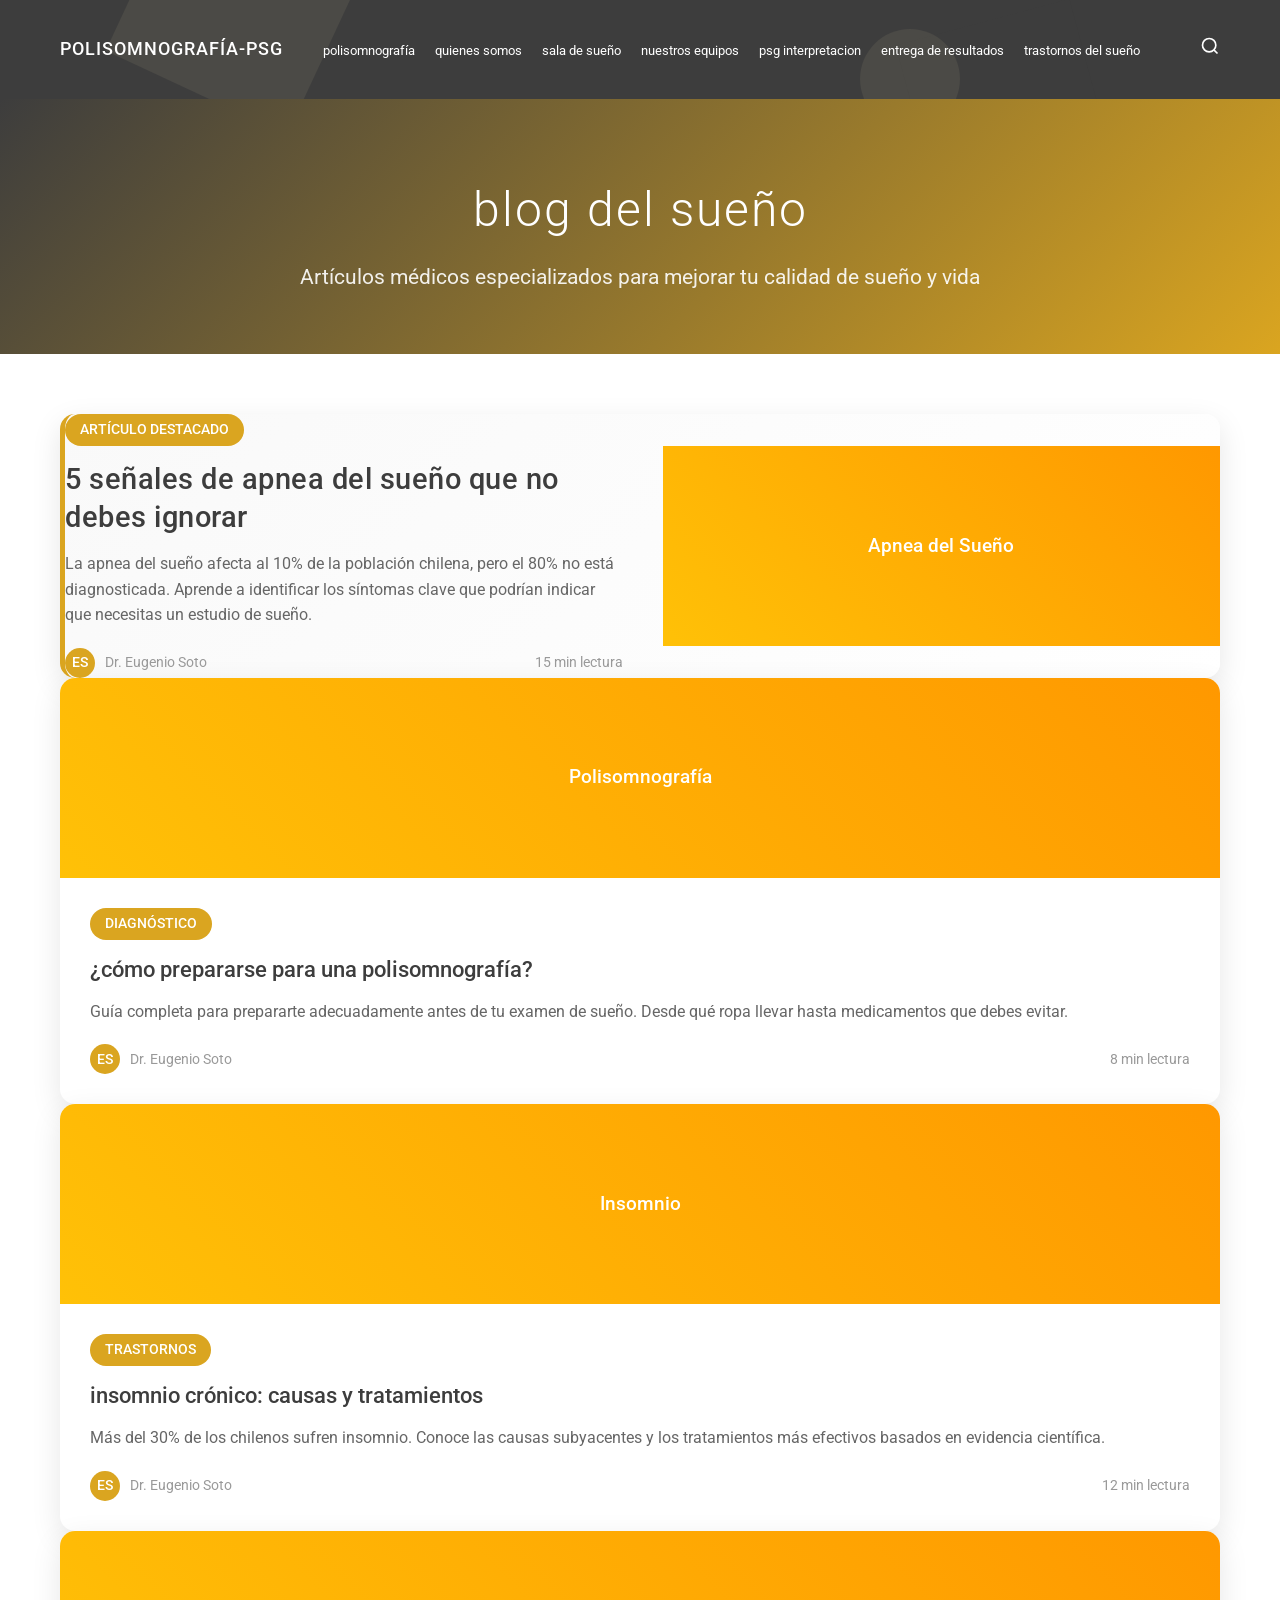
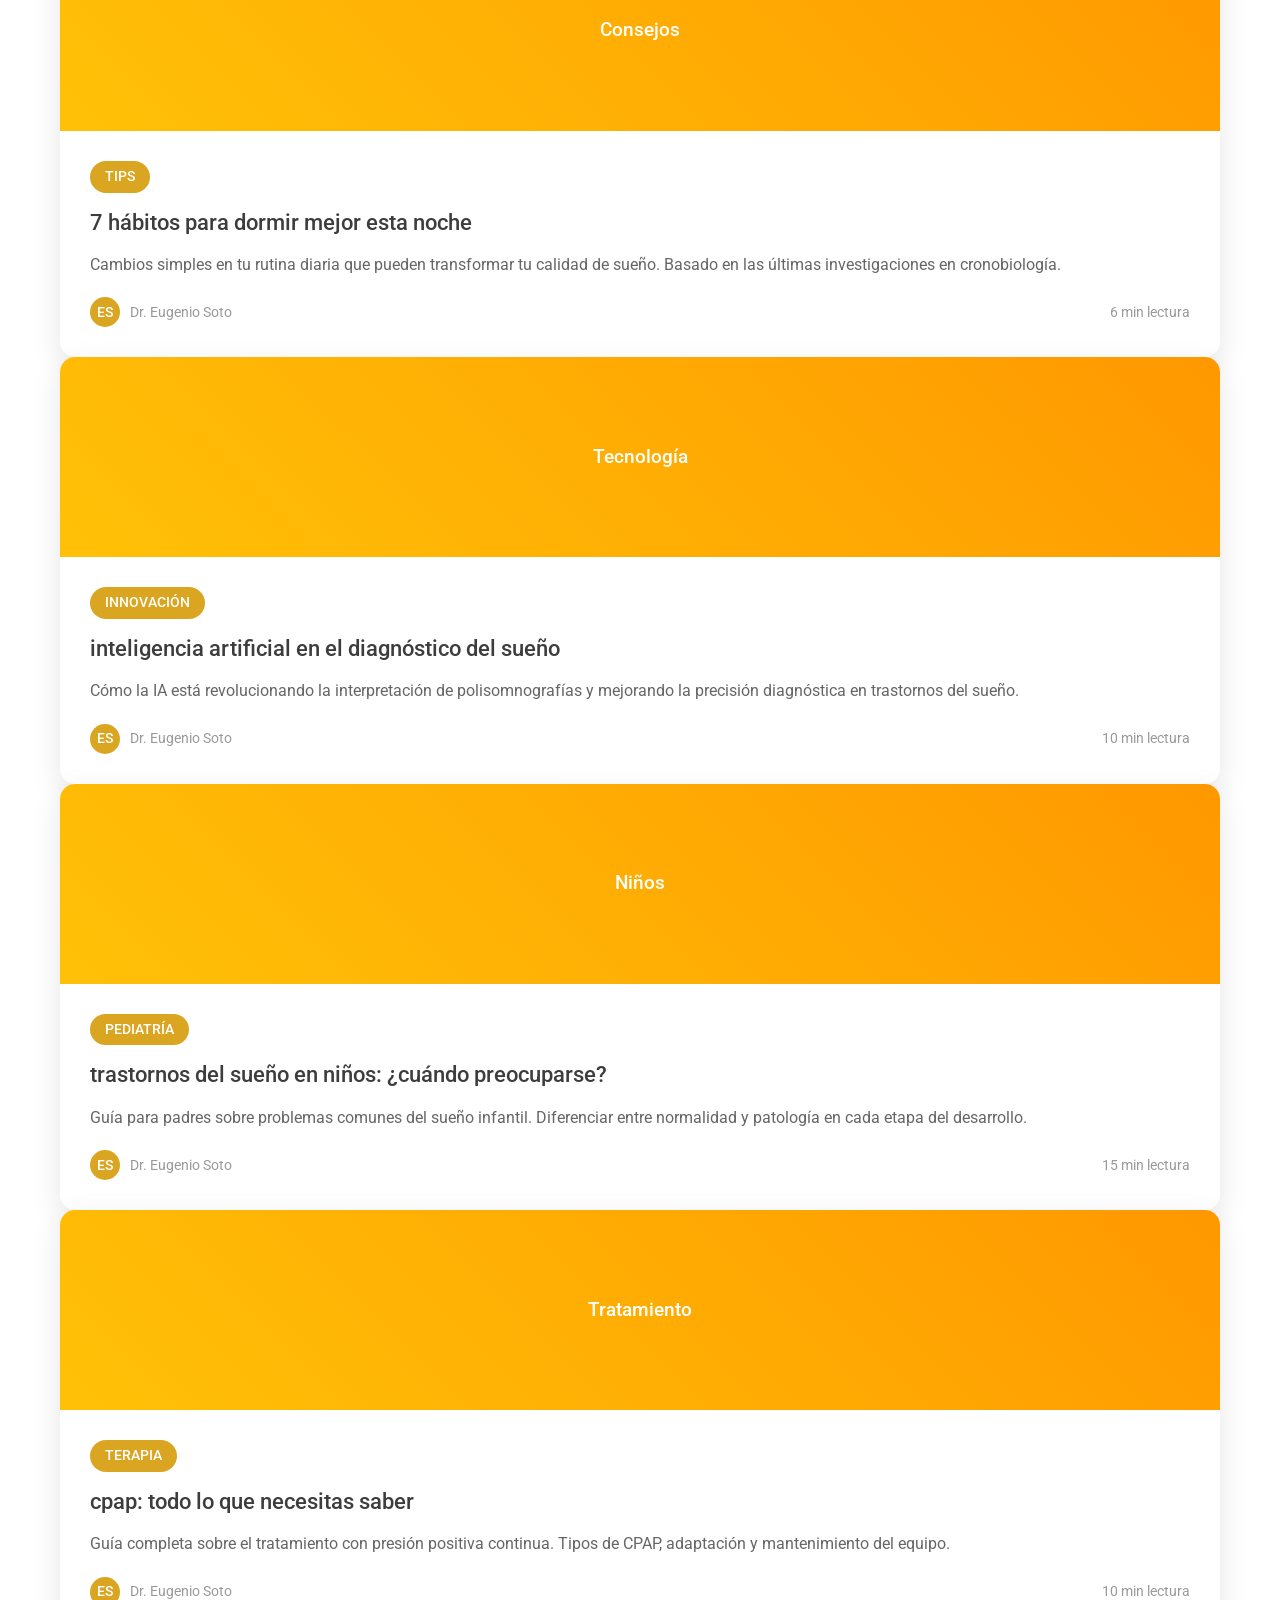
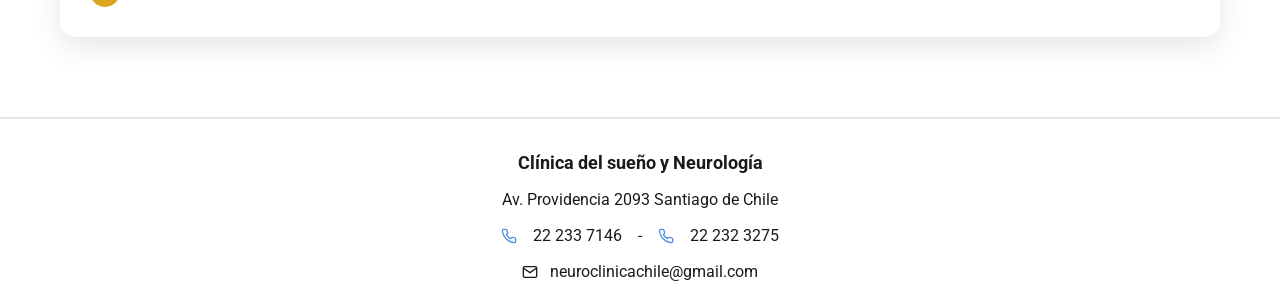
==== commit cc33f193: "Actualizaciones: menús completos con 11 items en todas las páginas" ====
--- a/pages/blog.html
+++ b/pages/blog.html
@@ -186,9 +186,21 @@
                     <li class="nav-item">
                         <a href="entrega-de-resultados.html" class="nav-link">entrega de resultados</a>
                     </li>
+                    <li class="nav-item">
+                        <a href="trastornos-del-sueno.html" class="nav-link">trastornos del sueño</a>
+                    </li>
                     <li class="nav-item active">
                         <a href="blog.html" class="nav-link">blog del sueño</a>
                         <div class="active-indicator"></div>
+                    </li>
+                    <li class="nav-item">
+                        <a href="informacion-noticias.html" class="nav-link">información noticias</a>
+                    </li>
+                    <li class="nav-item">
+                        <a href="preguntas-frecuentes.html" class="nav-link">preguntas frecuentes</a>
+                    </li>
+                    <li class="nav-item">
+                        <a href="comodidades-paciente.html" class="nav-link">comodidades paciente</a>
                     </li>
                 </ul>
             </nav>
--- a/css/styles.css
+++ b/css/styles.css
@@ -25,6 +25,54 @@
     margin: 0;
     padding: 0;
     min-height: 100vh;
+}
+
+/* ===== TIPOGRAFÍA UNIFICADA ===== */
+h1, h2, h3, h4, h5, h6 {
+    font-family: 'Roboto', sans-serif;
+    font-weight: 700;
+    line-height: 1.3;
+    margin-bottom: 1rem;
+    color: var(--gris-oscuro);
+}
+
+/* Escala tipográfica consistente */
+h1 {
+    font-size: 48px;
+    font-weight: 300;
+    text-transform: lowercase;
+    letter-spacing: 1px;
+}
+
+h2 {
+    font-size: 36px;
+    font-weight: 700;
+    text-transform: lowercase;
+    letter-spacing: 0.5px;
+}
+
+h3 {
+    font-size: 28px;
+    font-weight: 700;
+    text-transform: lowercase;
+}
+
+h4 {
+    font-size: 24px;
+    font-weight: 700;
+    text-transform: lowercase;
+}
+
+h5 {
+    font-size: 20px;
+    font-weight: 700;
+    text-transform: lowercase;
+}
+
+h6 {
+    font-size: 18px;
+    font-weight: 500;
+    text-transform: lowercase;
 }
 
 /* ===== LAZY LOADING NATIVO ===== */
@@ -124,13 +172,26 @@
     flex: 1;
     display: flex;
     justify-content: center;
+    overflow-x: auto;
 }
 
 .nav-list {
     display: flex;
     list-style: none;
-    gap: 30px;
-    align-items: center;
+    gap: 20px;
+    align-items: center;
+    flex-wrap: nowrap;
+    overflow-x: auto;
+    scrollbar-width: none;
+}
+
+.nav-list::-webkit-scrollbar {
+    display: none;
+}
+
+.nav-list {
+    -ms-overflow-style: none;
+    scrollbar-width: none;
 }
 
 .nav-item {
@@ -140,11 +201,12 @@
 .nav-link {
     color: var(--blanco);
     text-decoration: none;
-    font-size: 14px;
+    font-size: 13px;
     font-weight: 400;
     text-transform: lowercase;
     transition: color 0.3s ease;
     padding: 5px 0;
+    white-space: nowrap;
 }
 
 .nav-link:hover {
@@ -498,11 +560,11 @@
     .nav-list {
         flex-wrap: wrap;
         justify-content: center;
-        gap: 15px;
-    }
-    
+        gap: 12px;
+    }
+
     .nav-link {
-        font-size: 12px;
+        font-size: 11px;
     }
     
     .hero-title {
@@ -533,11 +595,11 @@
     }
     
     .nav-list {
-        gap: 10px;
-    }
-    
+        gap: 8px;
+    }
+
     .nav-link {
-        font-size: 11px;
+        font-size: 10px;
     }
     
     .hero-title {
@@ -1095,11 +1157,7 @@
 
 /* ===== ESTILOS ESPECÍFICOS PÁGINA COMODIDADES Y SEGURIDAD ===== */
 
-/* Título hero en mayúsculas */
-.hero-title-uppercase {
-    text-transform: uppercase;
-    letter-spacing: 2px;
-}
+
 
 /* Sección amarilla principal */
 .comfort-security-section {
@@ -1121,8 +1179,8 @@
     font-size: 28px;
     font-weight: 700;
     margin: 0 0 25px 0;
-    text-transform: uppercase;
-    letter-spacing: 1px;
+    text-transform: lowercase;
+    letter-spacing: 0.5px;
 }
 
 /* Subsección COMODIDADES */
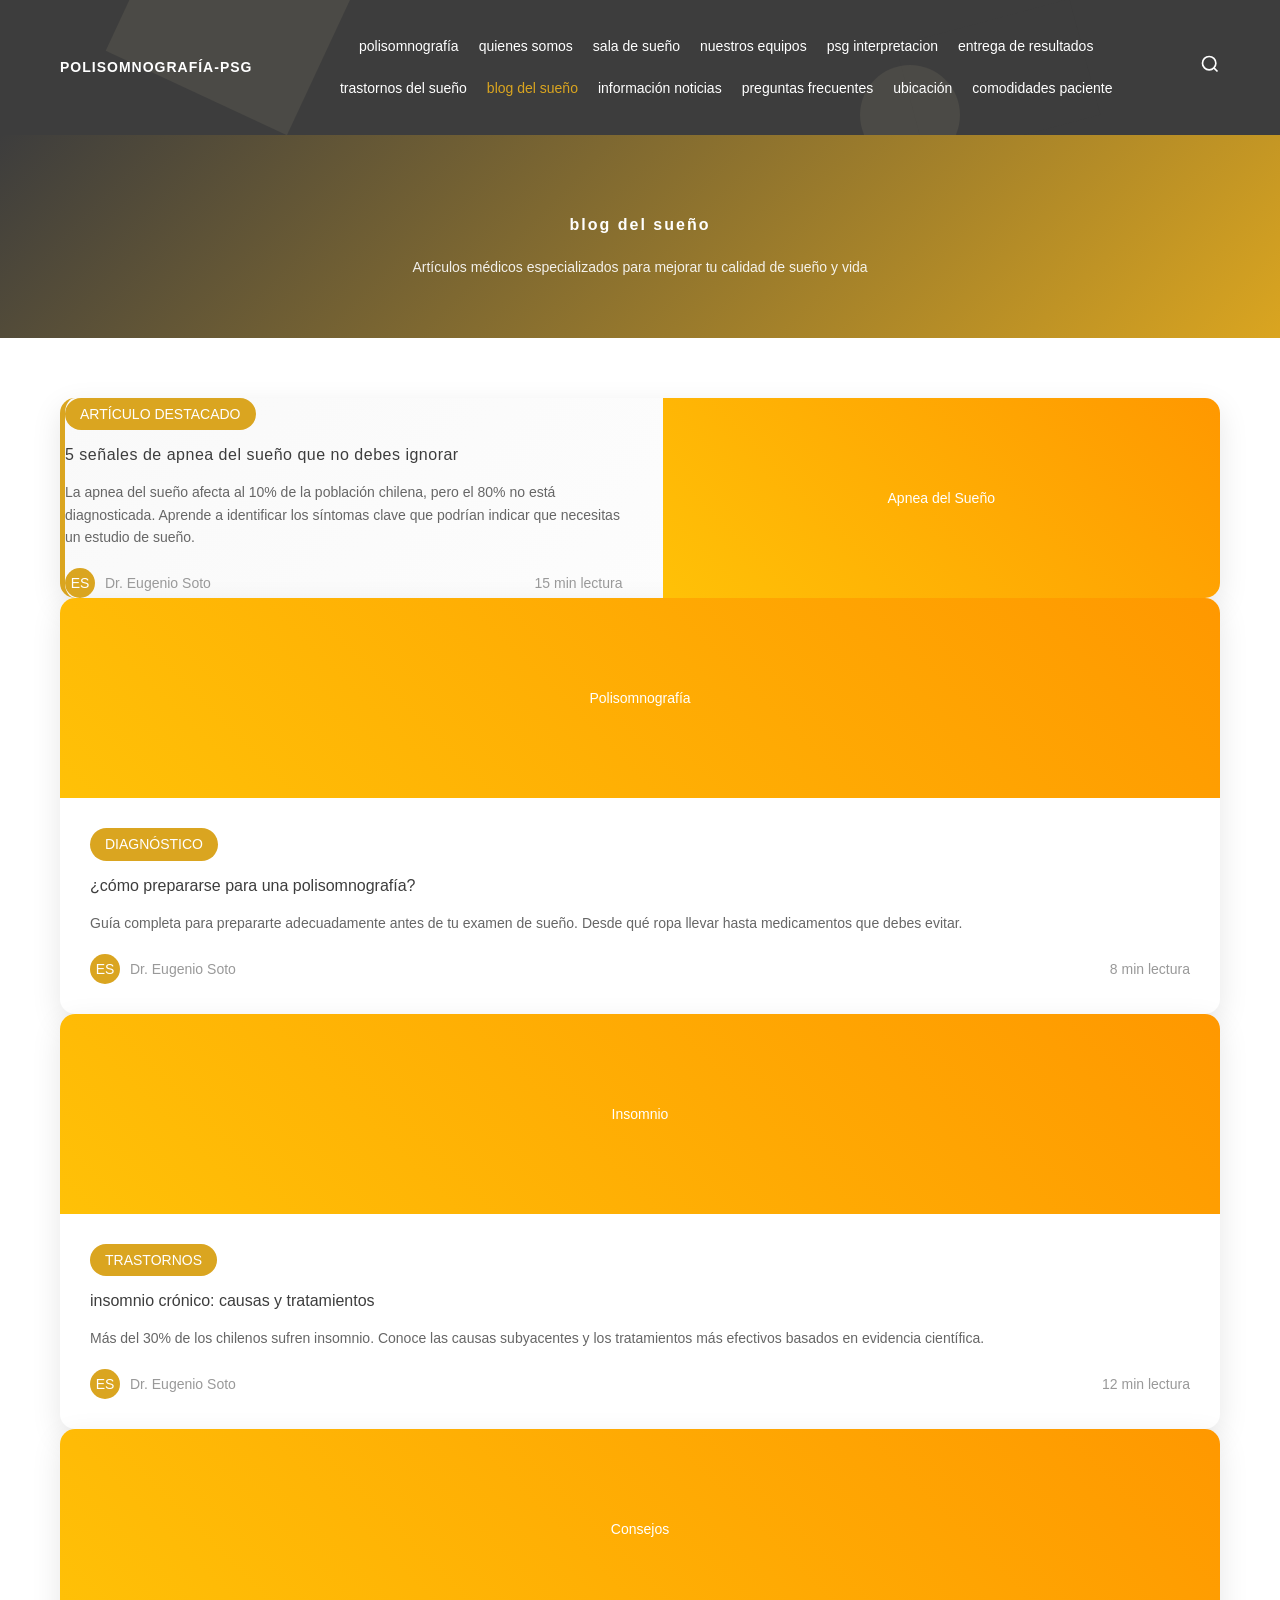
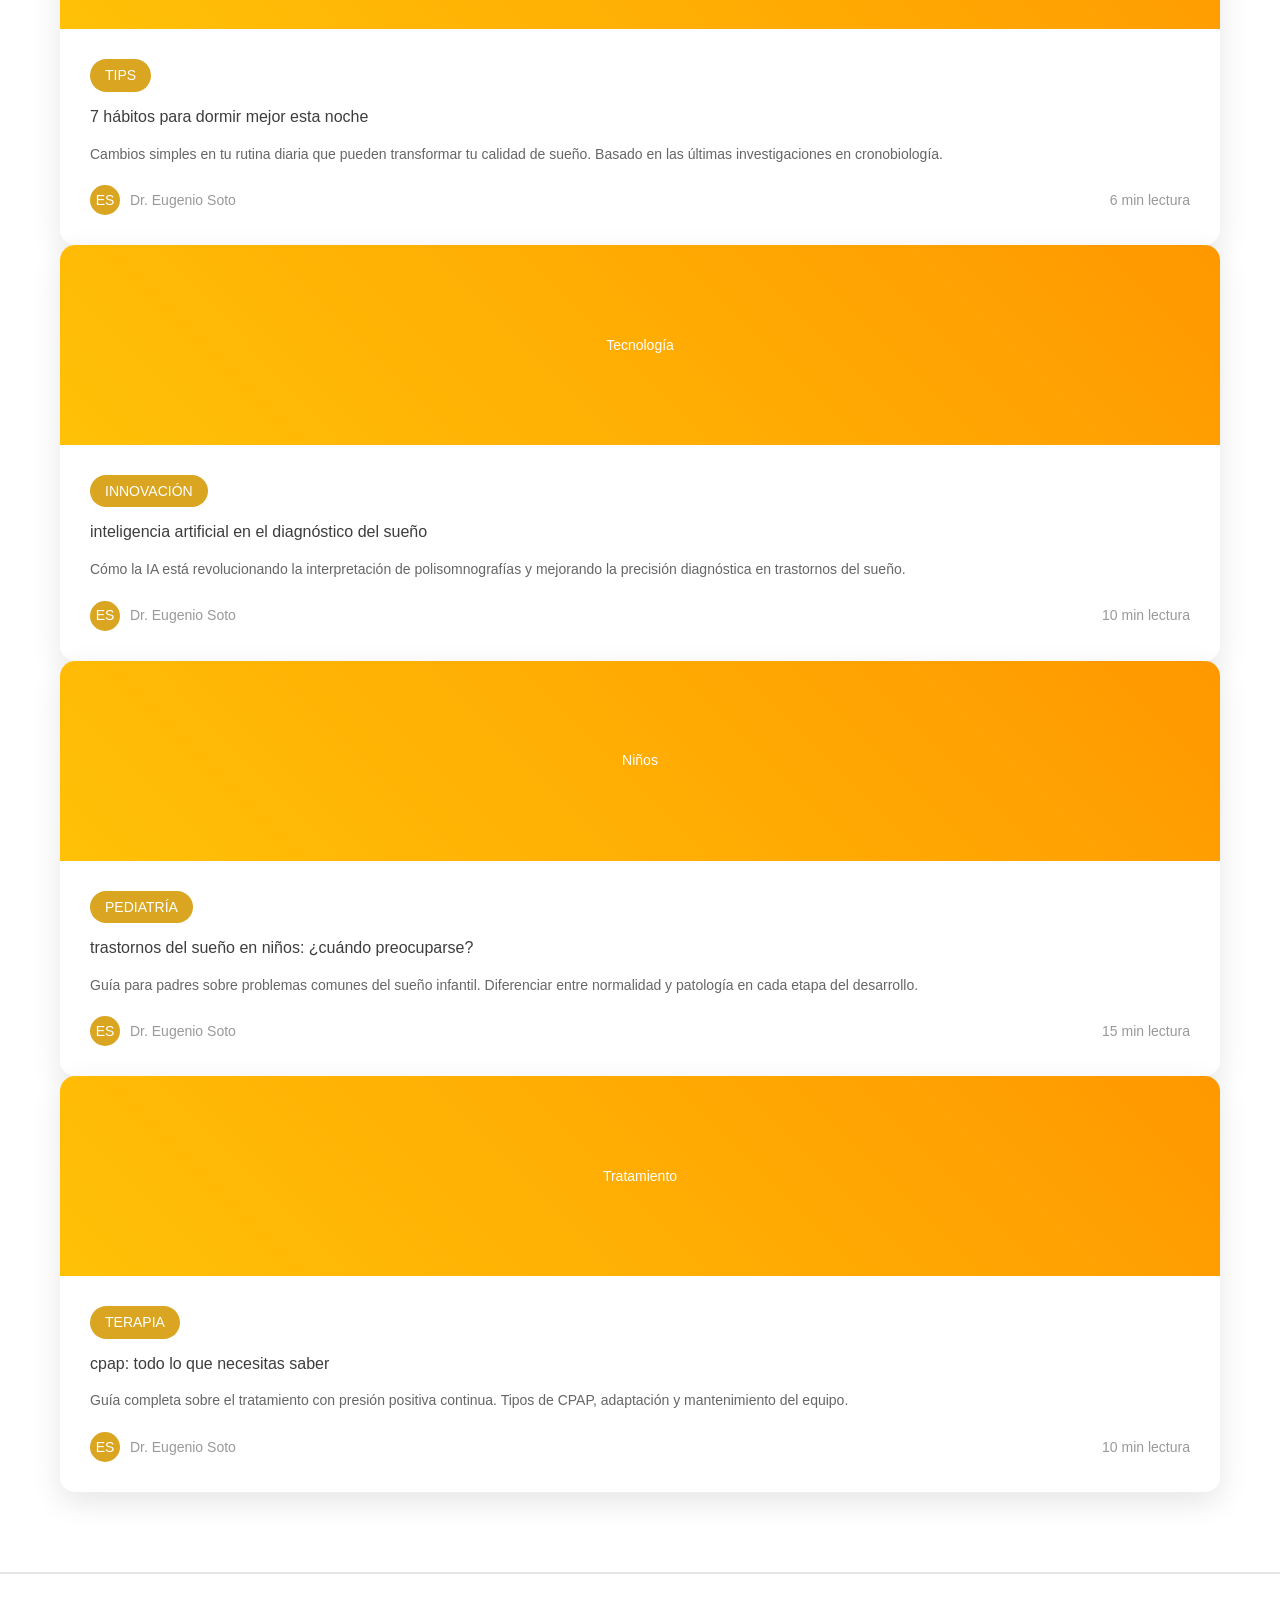
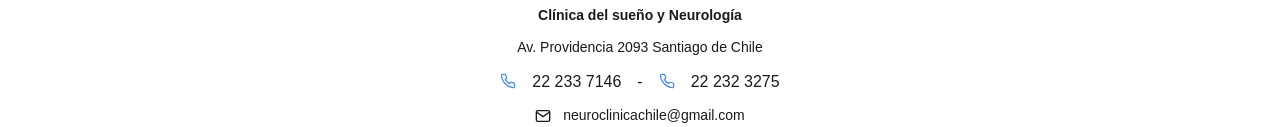
==== commit cdbcbf12: "Actualizar fuente a Arial 16px títulos y 14px texto. Crear página de ubicación con mapa y contacto" ====
--- a/pages/blog.html
+++ b/pages/blog.html
@@ -62,47 +62,47 @@
             align-items: center;
             justify-content: center;
             color: white;
-            font-size: 1.2rem;
+            font-size: 14px;
             font-weight: 500;
             text-align: center;
             padding: 20px;
         }
-        
+
         .blog-content {
             padding: 30px;
         }
-        
+
         .blog-category {
             display: inline-block;
             background: var(--amarillo-dorado);
             color: white;
             padding: 5px 15px;
             border-radius: 20px;
-            font-size: 0.85rem;
+            font-size: 14px;
             font-weight: 500;
             margin-bottom: 15px;
         }
-        
+
         .blog-title {
-            font-size: 1.4rem;
+            font-size: 16px;
             font-weight: 500;
             margin-bottom: 15px;
             color: var(--gris-oscuro);
             line-height: 1.3;
         }
-        
+
         .blog-excerpt {
             color: #666;
             line-height: 1.6;
             margin-bottom: 20px;
         }
-        
+
         .blog-meta {
             display: flex;
             justify-content: space-between;
             align-items: center;
             color: #999;
-            font-size: 0.9rem;
+            font-size: 14px;
         }
         
         .blog-author {
@@ -198,6 +198,9 @@
                     </li>
                     <li class="nav-item">
                         <a href="preguntas-frecuentes.html" class="nav-link">preguntas frecuentes</a>
+                    <li class="nav-item">
+                        <a href="pages/ubicacion.html" class="nav-link">ubicación</a>
+                    </li>
                     </li>
                     <li class="nav-item">
                         <a href="comodidades-paciente.html" class="nav-link">comodidades paciente</a>
@@ -225,7 +228,7 @@
     <section class="blog-hero">
         <div class="blog-container">
             <h1 class="hero-title">Blog del Sueño</h1>
-            <p style="font-size: 1.3rem; margin-top: 20px; opacity: 0.9;">
+            <p style="font-size: 14px; margin-top: 20px; opacity: 0.9;">
                 Artículos médicos especializados para mejorar tu calidad de sueño y vida
             </p>
         </div>
@@ -239,7 +242,7 @@
                 <div class="featured-content">
                     <div>
                         <span class="blog-category">ARTÍCULO DESTACADO</span>
-                        <h2 class="blog-title" style="font-size: 1.8rem;">
+                        <h2 class="blog-title" style="font-size: 16px;">
                             5 Señales de Apnea del Sueño que No Debes Ignorar
                         </h2>
                         <p class="blog-excerpt">
--- a/css/styles.css
+++ b/css/styles.css
@@ -18,59 +18,55 @@
 }
 
 body {
-    font-family: 'Roboto', sans-serif;
+    font-family: Arial, sans-serif;
     line-height: 1.6;
     color: var(--negro);
     background-color: var(--blanco);
     margin: 0;
     padding: 0;
     min-height: 100vh;
+    font-size: 14px;
 }
 
 /* ===== TIPOGRAFÍA UNIFICADA ===== */
 h1, h2, h3, h4, h5, h6 {
-    font-family: 'Roboto', sans-serif;
+    font-family: Arial, sans-serif;
     font-weight: 700;
     line-height: 1.3;
     margin-bottom: 1rem;
     color: var(--gris-oscuro);
+    font-size: 16px;
 }
 
 /* Escala tipográfica consistente */
 h1 {
-    font-size: 48px;
-    font-weight: 300;
+    font-weight: 700;
     text-transform: lowercase;
     letter-spacing: 1px;
 }
 
 h2 {
-    font-size: 36px;
     font-weight: 700;
     text-transform: lowercase;
     letter-spacing: 0.5px;
 }
 
 h3 {
-    font-size: 28px;
     font-weight: 700;
     text-transform: lowercase;
 }
 
 h4 {
-    font-size: 24px;
     font-weight: 700;
     text-transform: lowercase;
 }
 
 h5 {
-    font-size: 20px;
     font-weight: 700;
     text-transform: lowercase;
 }
 
 h6 {
-    font-size: 18px;
     font-weight: 500;
     text-transform: lowercase;
 }
@@ -161,8 +157,8 @@
 
 .logo-text {
     color: var(--blanco);
-    font-size: 18px;
-    font-weight: 500;
+    font-size: 14px;
+    font-weight: 700;
     text-transform: uppercase;
     letter-spacing: 1px;
 }
@@ -180,9 +176,8 @@
     list-style: none;
     gap: 20px;
     align-items: center;
-    flex-wrap: nowrap;
-    overflow-x: auto;
-    scrollbar-width: none;
+    flex-wrap: wrap;
+    justify-content: center;
 }
 
 .nav-list::-webkit-scrollbar {
@@ -201,7 +196,7 @@
 .nav-link {
     color: var(--blanco);
     text-decoration: none;
-    font-size: 13px;
+    font-size: 14px;
     font-weight: 400;
     text-transform: lowercase;
     transition: color 0.3s ease;
@@ -298,8 +293,8 @@
 
 .hero-title {
     color: var(--blanco);
-    font-size: 48px;
-    font-weight: 300;
+    font-size: 16px;
+    font-weight: 700;
     letter-spacing: 2px;
     text-transform: lowercase;
     margin-bottom: 20px;
@@ -394,8 +389,8 @@
     flex: 1;
     border: none;
     outline: none;
-    font-size: 15px;
-    font-family: 'Roboto', sans-serif;
+    font-size: 14px;
+    font-family: Arial, sans-serif;
     background: transparent;
     color: var(--negro);
 }
@@ -480,14 +475,14 @@
 
 .main-description {
     color: var(--negro);
-    font-size: 18px;
+    font-size: 14px;
     line-height: 1.7;
     font-weight: 400;
     max-width: 900px;
 }
 
 .welcome-text {
-    font-size: 18px;
+    font-size: 14px;
     line-height: 1.6;
 }
 
@@ -506,7 +501,7 @@
     display: flex;
     flex-direction: column;
     gap: 10px;
-    font-size: 16px;
+    font-size: 14px;
     color: var(--negro);
     text-align: center;
     align-items: center;
@@ -517,7 +512,25 @@
 
 .clinic-name {
     font-weight: 700;
-    font-size: 18px;
+    font-size: 14px;
+}
+
+.address {
+    font-size: 14px;
+}
+
+.phones {
+    font-size: 14px;
+    color: var(--negro);
+    display: flex;
+    align-items: center;
+    justify-content: center;
+    gap: 8px;
+}
+
+.clinic-name {
+    font-weight: 700;
+    font-size: 14px;
 }
 
 .phones {
@@ -550,36 +563,41 @@
     .header {
         padding: 25px 0;
     }
-    
+
     .header-container {
         flex-direction: column;
         gap: 20px;
         padding: 15px;
     }
-    
+
     .nav-list {
         flex-wrap: wrap;
         justify-content: center;
         gap: 12px;
+        max-width: 100%;
+    }
+
+    .nav-item {
+        display: inline-block;
     }
 
     .nav-link {
-        font-size: 11px;
-    }
-    
+        font-size: 12px;
+    }
+
     .hero-title {
-        font-size: 36px;
-    }
-    
+        font-size: 14px;
+    }
+
     .hero-section {
         padding: 180px 15px 60px 15px; /* Más padding arriba para header sticky en móvil */
     }
-    
+
     .main-description,
     .welcome-text {
-        font-size: 16px;
-    }
-    
+        font-size: 12px;
+    }
+
     .info-container {
         padding: 0 15px;
     }
@@ -589,25 +607,34 @@
     .header {
         padding: 20px 0;
     }
-    
+
+    .header-container {
+        gap: 15px;
+    }
+
     .hero-section {
         padding: 160px 15px 60px 15px; /* Padding ajustado para header sticky en móvil */
     }
-    
+
     .nav-list {
         gap: 8px;
+        justify-content: center;
+    }
+
+    .nav-item {
+        display: inline-block;
     }
 
     .nav-link {
-        font-size: 10px;
-    }
-    
+        font-size: 11px;
+    }
+
     .hero-title {
-        font-size: 28px;
-    }
-    
+        font-size: 13px;
+    }
+
     .logo-text {
-        font-size: 16px;
+        font-size: 13px;
     }
 }
 
@@ -660,7 +687,7 @@
 
 .section-title {
     color: var(--negro);
-    font-size: 32px;
+    font-size: 16px;
     font-weight: 700;
     line-height: 1.4;
     max-width: 900px;
@@ -725,7 +752,7 @@
 
 .process-title {
     color: var(--negro);
-    font-size: 20px;
+    font-size: 16px;
     font-weight: 700;
     margin: 0;
     line-height: 1.3;
@@ -733,7 +760,7 @@
 
 .process-description {
     color: var(--negro);
-    font-size: 16px;
+    font-size: 14px;
     line-height: 1.6;
     margin: 0;
 }
@@ -806,7 +833,7 @@
 
 .intro-title {
     color: var(--negro);
-    font-size: 28px;
+    font-size: 16px;
     font-weight: 700;
     line-height: 1.4;
     margin: 0;
@@ -856,7 +883,7 @@
 
 .feature-title {
     color: var(--negro);
-    font-size: 20px;
+    font-size: 16px;
     font-weight: 700;
     margin: 0;
     line-height: 1.3;
@@ -864,7 +891,7 @@
 
 .feature-description {
     color: var(--negro);
-    font-size: 16px;
+    font-size: 14px;
     line-height: 1.6;
     margin: 0;
 }
@@ -915,7 +942,7 @@
 /* Responsive Design para página PSG Interpretación */
 @media (max-width: 768px) {
     .section-title {
-        font-size: 24px;
+        font-size: 14px;
         padding: 0 15px;
     }
     
@@ -943,90 +970,90 @@
     }
     
     .process-title {
-        font-size: 18px;
-    }
-    
+        font-size: 14px;
+    }
+
     .process-description {
-        font-size: 15px;
-    }
-    
+        font-size: 12px;
+    }
+
     /* Responsive para Sala de Sueño */
     .sleep-room-section {
         padding: 40px 15px;
     }
-    
+
     .intro-title {
-        font-size: 22px;
-    }
-    
+        font-size: 14px;
+    }
+
     .features-list {
         gap: 25px;
     }
-    
+
     .feature-item {
         padding-left: 50px;
         min-height: 40px;
     }
-    
+
     .feature-item::before {
         width: 35px;
         height: 35px;
-        font-size: 18px;
-    }
-    
+        font-size: 14px;
+    }
+
     .feature-title {
-        font-size: 18px;
-    }
-    
+        font-size: 14px;
+    }
+
     .feature-description {
-        font-size: 15px;
+        font-size: 12px;
     }
 }
 
 @media (max-width: 480px) {
     .section-title {
-        font-size: 20px;
-    }
-    
+        font-size: 13px;
+    }
+
     .process-item {
         padding-left: 45px;
     }
-    
+
     .process-item::before {
         width: 30px;
         height: 30px;
-        font-size: 16px;
-    }
-    
+        font-size: 13px;
+    }
+
     .process-title {
-        font-size: 16px;
-    }
-    
+        font-size: 13px;
+    }
+
     .process-description {
-        font-size: 14px;
-    }
-    
+        font-size: 11px;
+    }
+
     /* Responsive para Sala de Sueño */
     .intro-title {
-        font-size: 18px;
-    }
-    
+        font-size: 13px;
+    }
+
     .feature-item {
         padding-left: 45px;
     }
-    
+
     .feature-item::before {
         width: 30px;
         height: 30px;
-        font-size: 16px;
-    }
-    
+        font-size: 13px;
+    }
+
     .feature-title {
-        font-size: 16px;
-    }
-    
+        font-size: 13px;
+    }
+
     .feature-description {
-        font-size: 14px;
+        font-size: 11px;
     }
 }
 
@@ -1068,7 +1095,7 @@
 
 .results-paragraph {
     color: var(--negro);
-    font-size: 18px;
+    font-size: 14px;
     line-height: 1.7;
     margin: 0;
     text-align: center;
@@ -1129,7 +1156,7 @@
     }
     
     .results-paragraph {
-        font-size: 16px;
+        font-size: 12px;
     }
     
     .results-content {
@@ -1147,7 +1174,7 @@
     }
     
     .results-paragraph {
-        font-size: 15px;
+        font-size: 11px;
     }
     
     .results-content {
@@ -1176,7 +1203,7 @@
 /* Subtítulos de sección */
 .section-subtitle {
     color: var(--negro);
-    font-size: 28px;
+    font-size: 16px;
     font-weight: 700;
     margin: 0 0 25px 0;
     text-transform: lowercase;
@@ -1192,7 +1219,7 @@
 
 .intro-paragraph {
     color: var(--negro);
-    font-size: 18px;
+    font-size: 14px;
     line-height: 1.7;
     margin: 0;
     max-width: 900px;
@@ -1212,7 +1239,7 @@
 
 .comfort-title {
     color: var(--negro);
-    font-size: 20px;
+    font-size: 16px;
     font-weight: 700;
     margin: 0;
     line-height: 1.3;
@@ -1220,7 +1247,7 @@
 
 .comfort-description {
     color: var(--negro);
-    font-size: 16px;
+    font-size: 14px;
     line-height: 1.6;
     margin: 0;
 }
@@ -1246,7 +1273,7 @@
 
 .security-title {
     color: var(--negro);
-    font-size: 20px;
+    font-size: 16px;
     font-weight: 700;
     margin: 0;
     line-height: 1.3;
@@ -1254,7 +1281,7 @@
 
 .security-description {
     color: var(--negro);
-    font-size: 16px;
+    font-size: 14px;
     line-height: 1.6;
     margin: 0;
 }
@@ -1319,27 +1346,27 @@
     }
     
     .section-subtitle {
-        font-size: 24px;
+        font-size: 14px;
         margin-bottom: 20px;
     }
-    
+
     .intro-paragraph {
-        font-size: 16px;
-    }
-    
+        font-size: 12px;
+    }
+
     .comfort-list,
     .security-list {
         gap: 20px;
     }
-    
+
     .comfort-title,
     .security-title {
-        font-size: 18px;
-    }
-    
+        font-size: 14px;
+    }
+
     .comfort-description,
     .security-description {
-        font-size: 15px;
+        font-size: 12px;
     }
 }
 
@@ -1353,26 +1380,26 @@
     }
     
     .section-subtitle {
-        font-size: 20px;
+        font-size: 13px;
         margin-bottom: 15px;
     }
-    
+
     .intro-paragraph {
-        font-size: 15px;
-    }
-    
+        font-size: 11px;
+    }
+
     .comfort-list,
     .security-list {
         gap: 15px;
     }
-    
+
     .comfort-title,
     .security-title {
-        font-size: 16px;
-    }
-    
+        font-size: 13px;
+    }
+
     .comfort-description,
     .security-description {
-        font-size: 14px;
+        font-size: 11px;
     }
 }
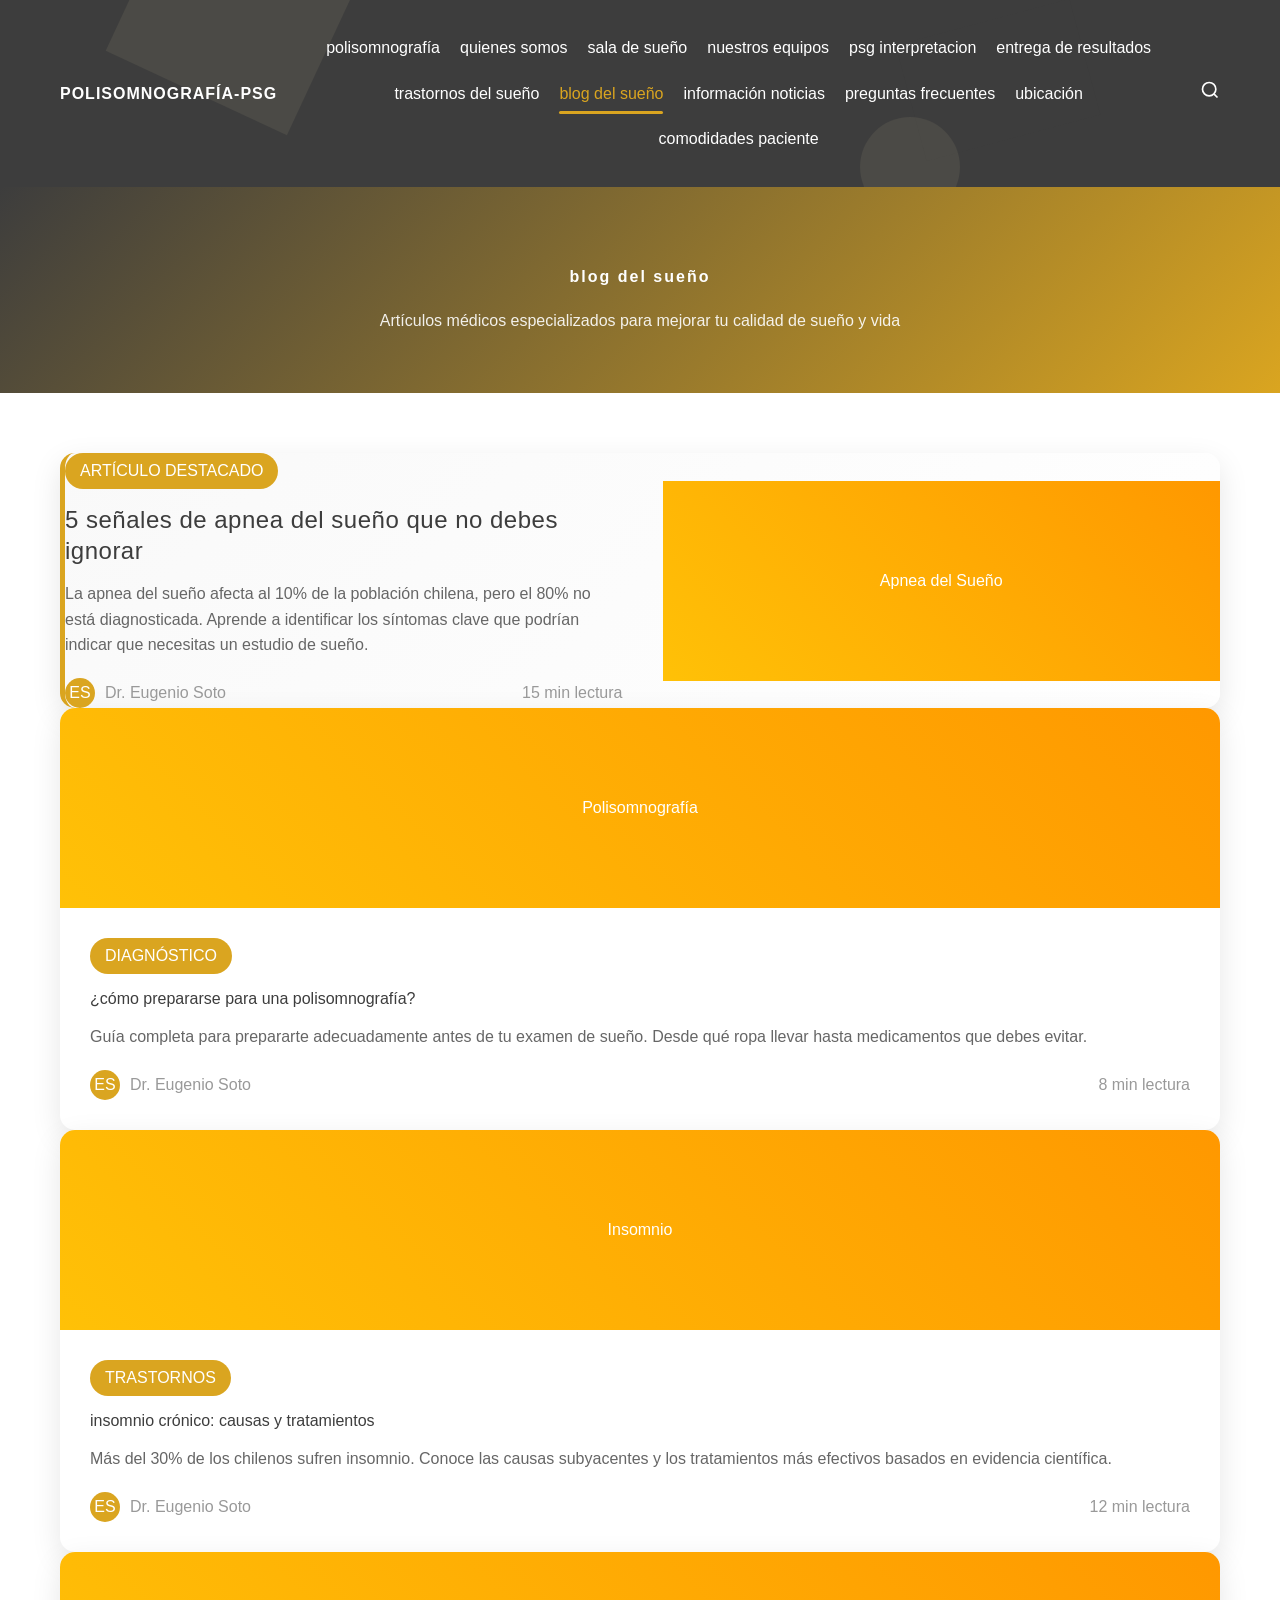
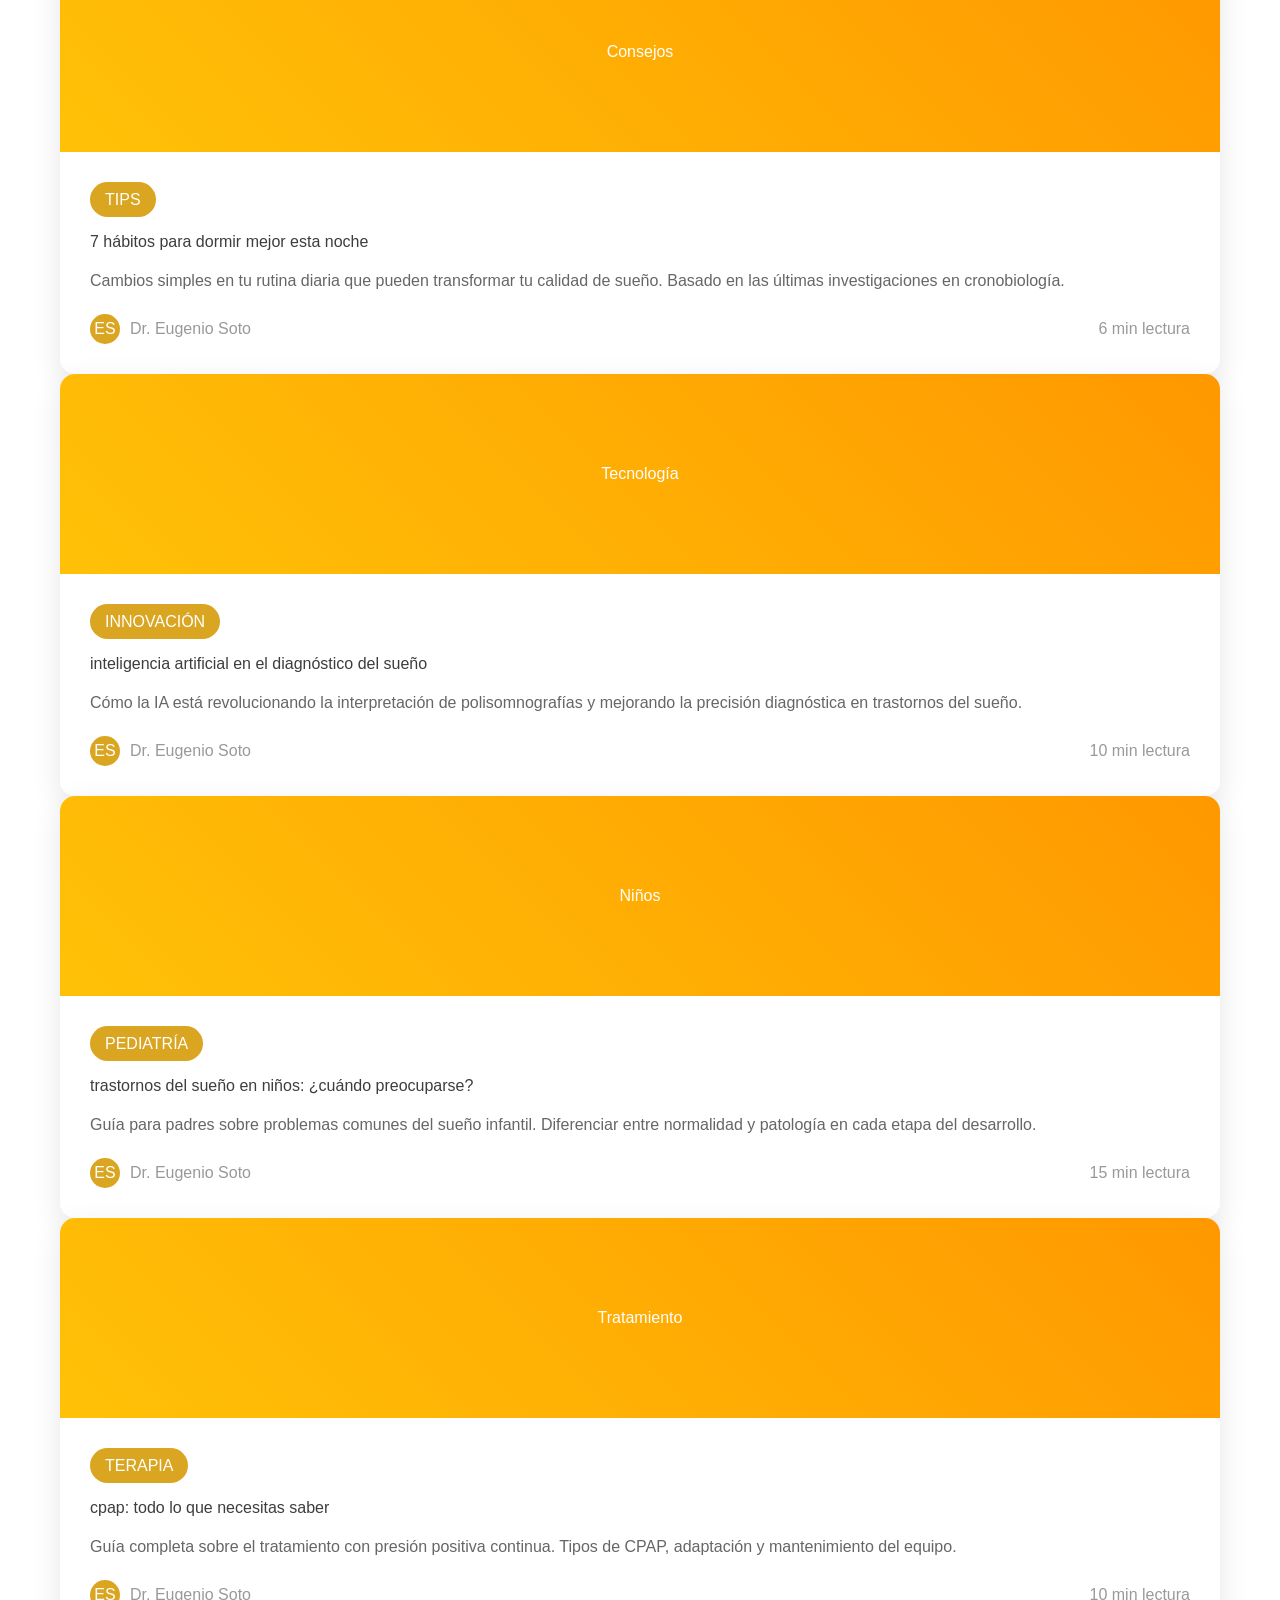
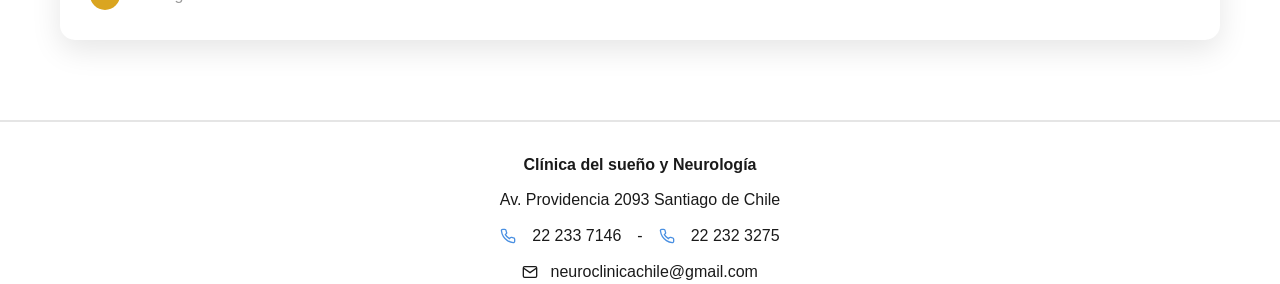
==== commit d25db7aa: "Actualizar tamaño de texto a 16px en todas las páginas" ====
--- a/pages/blog.html
+++ b/pages/blog.html
@@ -62,7 +62,7 @@
             align-items: center;
             justify-content: center;
             color: white;
-            font-size: 14px;
+            font-size: 16px;
             font-weight: 500;
             text-align: center;
             padding: 20px;
@@ -78,7 +78,7 @@
             color: white;
             padding: 5px 15px;
             border-radius: 20px;
-            font-size: 14px;
+            font-size: 16px;
             font-weight: 500;
             margin-bottom: 15px;
         }
@@ -102,7 +102,7 @@
             justify-content: space-between;
             align-items: center;
             color: #999;
-            font-size: 14px;
+            font-size: 16px;
         }
         
         .blog-author {
@@ -228,7 +228,7 @@
     <section class="blog-hero">
         <div class="blog-container">
             <h1 class="hero-title">Blog del Sueño</h1>
-            <p style="font-size: 14px; margin-top: 20px; opacity: 0.9;">
+            <p style="font-size: 16px; margin-top: 20px; opacity: 0.9;">
                 Artículos médicos especializados para mejorar tu calidad de sueño y vida
             </p>
         </div>
@@ -242,7 +242,7 @@
                 <div class="featured-content">
                     <div>
                         <span class="blog-category">ARTÍCULO DESTACADO</span>
-                        <h2 class="blog-title" style="font-size: 16px;">
+                        <h2 class="blog-title" style="font-size: 24px;">
                             5 Señales de Apnea del Sueño que No Debes Ignorar
                         </h2>
                         <p class="blog-excerpt">
--- a/css/styles.css
+++ b/css/styles.css
@@ -25,7 +25,7 @@
     margin: 0;
     padding: 0;
     min-height: 100vh;
-    font-size: 14px;
+    font-size: 16px;
 }
 
 /* ===== TIPOGRAFÍA UNIFICADA ===== */
@@ -35,7 +35,7 @@
     line-height: 1.3;
     margin-bottom: 1rem;
     color: var(--gris-oscuro);
-    font-size: 16px;
+    font-size: 24px;
 }
 
 /* Escala tipográfica consistente */
@@ -157,7 +157,7 @@
 
 .logo-text {
     color: var(--blanco);
-    font-size: 14px;
+    font-size: 16px;
     font-weight: 700;
     text-transform: uppercase;
     letter-spacing: 1px;
@@ -196,7 +196,7 @@
 .nav-link {
     color: var(--blanco);
     text-decoration: none;
-    font-size: 14px;
+    font-size: 16px;
     font-weight: 400;
     text-transform: lowercase;
     transition: color 0.3s ease;
@@ -389,7 +389,7 @@
     flex: 1;
     border: none;
     outline: none;
-    font-size: 14px;
+    font-size: 16px;
     font-family: Arial, sans-serif;
     background: transparent;
     color: var(--negro);
@@ -429,7 +429,7 @@
 }
 
 .search-result-description {
-    font-size: 13px;
+    font-size: 16px;
     color: #666;
     line-height: 1.4;
 }
@@ -438,7 +438,7 @@
     padding: 20px;
     text-align: center;
     color: #999;
-    font-size: 14px;
+    font-size: 16px;
 }
 
 /* Para el highlight de búsqueda */
@@ -475,14 +475,14 @@
 
 .main-description {
     color: var(--negro);
-    font-size: 14px;
+    font-size: 16px;
     line-height: 1.7;
     font-weight: 400;
     max-width: 900px;
 }
 
 .welcome-text {
-    font-size: 14px;
+    font-size: 16px;
     line-height: 1.6;
 }
 
@@ -501,7 +501,7 @@
     display: flex;
     flex-direction: column;
     gap: 10px;
-    font-size: 14px;
+    font-size: 16px;
     color: var(--negro);
     text-align: center;
     align-items: center;
@@ -512,15 +512,15 @@
 
 .clinic-name {
     font-weight: 700;
-    font-size: 14px;
+    font-size: 16px;
 }
 
 .address {
-    font-size: 14px;
+    font-size: 16px;
 }
 
 .phones {
-    font-size: 14px;
+    font-size: 16px;
     color: var(--negro);
     display: flex;
     align-items: center;
@@ -530,7 +530,7 @@
 
 .clinic-name {
     font-weight: 700;
-    font-size: 14px;
+    font-size: 16px;
 }
 
 .phones {
@@ -582,11 +582,11 @@
     }
 
     .nav-link {
-        font-size: 12px;
+        font-size: 16px;
     }
 
     .hero-title {
-        font-size: 14px;
+        font-size: 16px;
     }
 
     .hero-section {
@@ -595,7 +595,7 @@
 
     .main-description,
     .welcome-text {
-        font-size: 12px;
+        font-size: 16px;
     }
 
     .info-container {
@@ -626,15 +626,15 @@
     }
 
     .nav-link {
-        font-size: 11px;
+        font-size: 16px;
     }
 
     .hero-title {
-        font-size: 13px;
+        font-size: 16px;
     }
 
     .logo-text {
-        font-size: 13px;
+        font-size: 16px;
     }
 }
 
@@ -760,7 +760,7 @@
 
 .process-description {
     color: var(--negro);
-    font-size: 14px;
+    font-size: 16px;
     line-height: 1.6;
     margin: 0;
 }
@@ -891,7 +891,7 @@
 
 .feature-description {
     color: var(--negro);
-    font-size: 14px;
+    font-size: 16px;
     line-height: 1.6;
     margin: 0;
 }
@@ -942,7 +942,7 @@
 /* Responsive Design para página PSG Interpretación */
 @media (max-width: 768px) {
     .section-title {
-        font-size: 14px;
+        font-size: 16px;
         padding: 0 15px;
     }
     
@@ -970,11 +970,11 @@
     }
     
     .process-title {
-        font-size: 14px;
+        font-size: 16px;
     }
 
     .process-description {
-        font-size: 12px;
+        font-size: 16px;
     }
 
     /* Responsive para Sala de Sueño */
@@ -983,7 +983,7 @@
     }
 
     .intro-title {
-        font-size: 14px;
+        font-size: 16px;
     }
 
     .features-list {
@@ -998,21 +998,21 @@
     .feature-item::before {
         width: 35px;
         height: 35px;
-        font-size: 14px;
+        font-size: 16px;
     }
 
     .feature-title {
-        font-size: 14px;
+        font-size: 16px;
     }
 
     .feature-description {
-        font-size: 12px;
+        font-size: 16px;
     }
 }
 
 @media (max-width: 480px) {
     .section-title {
-        font-size: 13px;
+        font-size: 16px;
     }
 
     .process-item {
@@ -1022,20 +1022,20 @@
     .process-item::before {
         width: 30px;
         height: 30px;
-        font-size: 13px;
+        font-size: 16px;
     }
 
     .process-title {
-        font-size: 13px;
+        font-size: 16px;
     }
 
     .process-description {
-        font-size: 11px;
+        font-size: 16px;
     }
 
     /* Responsive para Sala de Sueño */
     .intro-title {
-        font-size: 13px;
+        font-size: 16px;
     }
 
     .feature-item {
@@ -1045,15 +1045,15 @@
     .feature-item::before {
         width: 30px;
         height: 30px;
-        font-size: 13px;
+        font-size: 16px;
     }
 
     .feature-title {
-        font-size: 13px;
+        font-size: 16px;
     }
 
     .feature-description {
-        font-size: 11px;
+        font-size: 16px;
     }
 }
 
@@ -1095,7 +1095,7 @@
 
 .results-paragraph {
     color: var(--negro);
-    font-size: 14px;
+    font-size: 16px;
     line-height: 1.7;
     margin: 0;
     text-align: center;
@@ -1156,7 +1156,7 @@
     }
     
     .results-paragraph {
-        font-size: 12px;
+        font-size: 16px;
     }
     
     .results-content {
@@ -1174,7 +1174,7 @@
     }
     
     .results-paragraph {
-        font-size: 11px;
+        font-size: 16px;
     }
     
     .results-content {
@@ -1219,7 +1219,7 @@
 
 .intro-paragraph {
     color: var(--negro);
-    font-size: 14px;
+    font-size: 16px;
     line-height: 1.7;
     margin: 0;
     max-width: 900px;
@@ -1247,7 +1247,7 @@
 
 .comfort-description {
     color: var(--negro);
-    font-size: 14px;
+    font-size: 16px;
     line-height: 1.6;
     margin: 0;
 }
@@ -1281,7 +1281,7 @@
 
 .security-description {
     color: var(--negro);
-    font-size: 14px;
+    font-size: 16px;
     line-height: 1.6;
     margin: 0;
 }
@@ -1346,12 +1346,12 @@
     }
     
     .section-subtitle {
-        font-size: 14px;
+        font-size: 16px;
         margin-bottom: 20px;
     }
 
     .intro-paragraph {
-        font-size: 12px;
+        font-size: 16px;
     }
 
     .comfort-list,
@@ -1361,12 +1361,12 @@
 
     .comfort-title,
     .security-title {
-        font-size: 14px;
+        font-size: 16px;
     }
 
     .comfort-description,
     .security-description {
-        font-size: 12px;
+        font-size: 16px;
     }
 }
 
@@ -1380,12 +1380,12 @@
     }
     
     .section-subtitle {
-        font-size: 13px;
+        font-size: 16px;
         margin-bottom: 15px;
     }
 
     .intro-paragraph {
-        font-size: 11px;
+        font-size: 16px;
     }
 
     .comfort-list,
@@ -1395,11 +1395,11 @@
 
     .comfort-title,
     .security-title {
-        font-size: 13px;
+        font-size: 16px;
     }
 
     .comfort-description,
     .security-description {
-        font-size: 11px;
+        font-size: 16px;
     }
 }
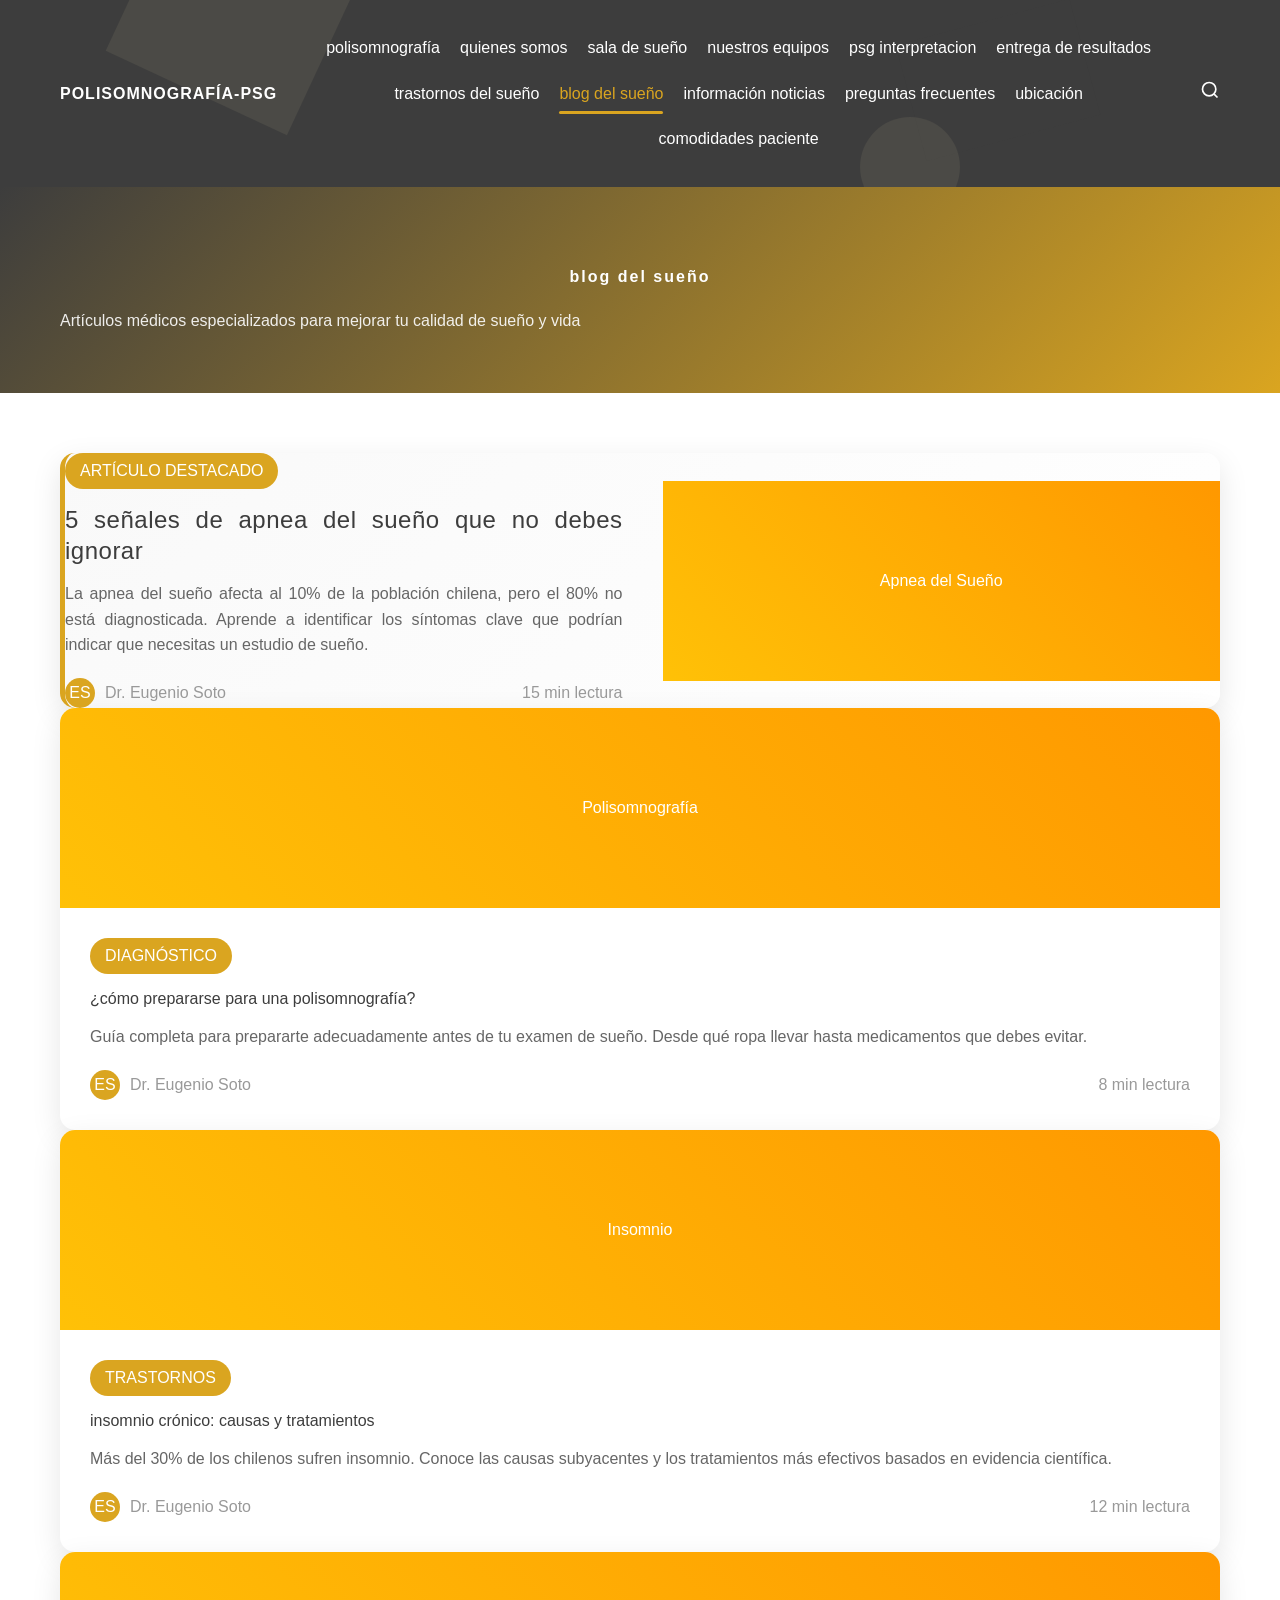
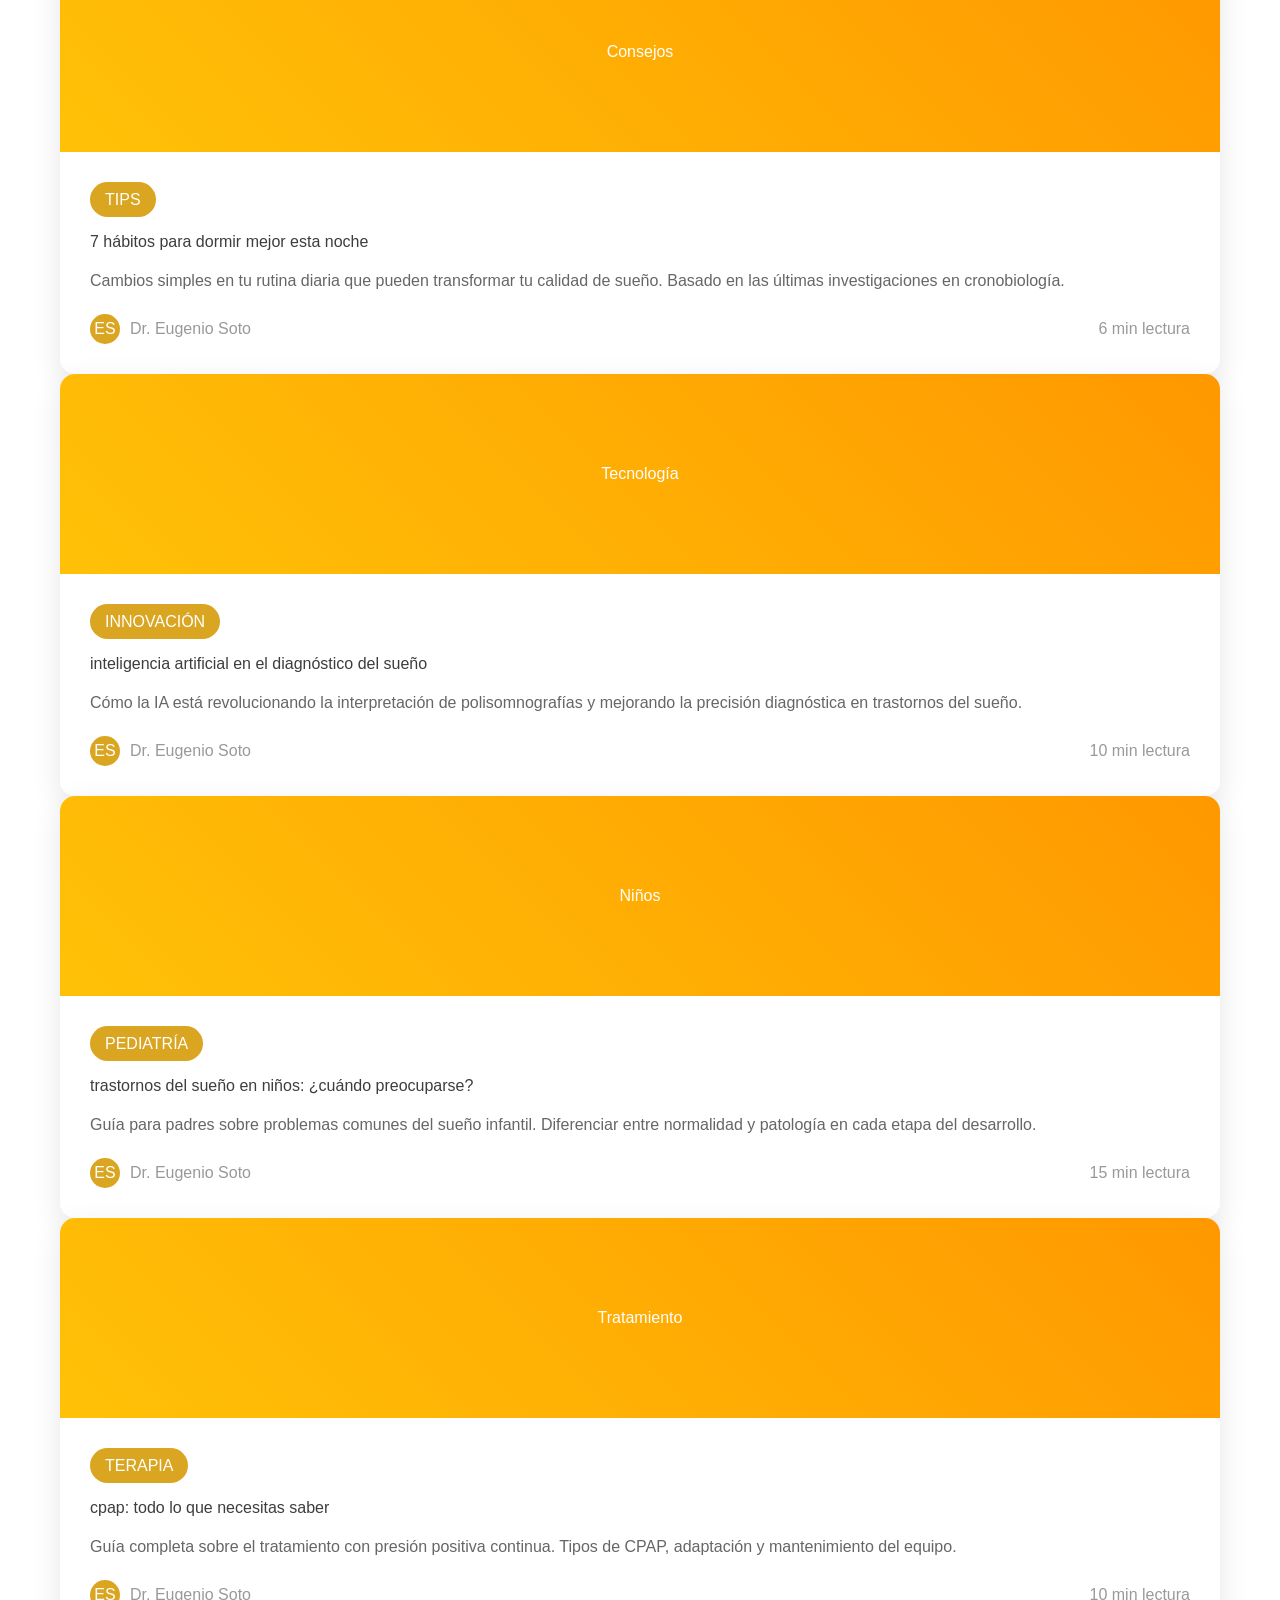
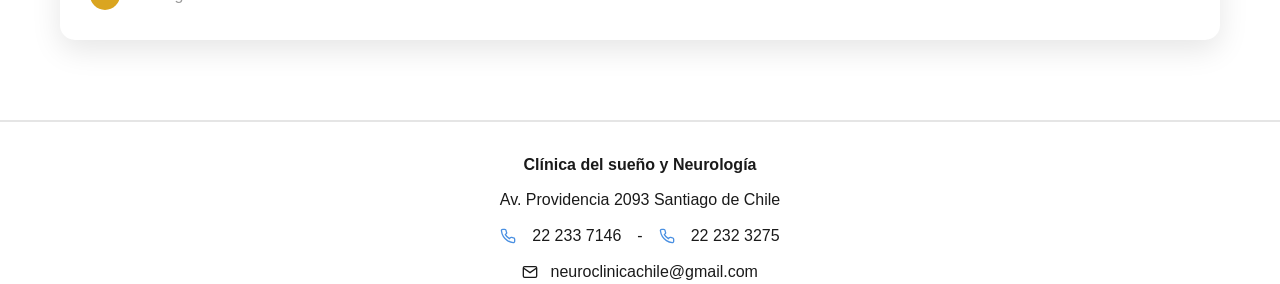
==== commit e0ca4a6f: "Agregar justificación de texto y ajustar tamaños: títulos 24px, texto 16px" ====
--- a/pages/blog.html
+++ b/pages/blog.html
@@ -95,6 +95,8 @@
             color: #666;
             line-height: 1.6;
             margin-bottom: 20px;
+            text-align: justify;
+            text-justify: inter-word;
         }
 
         .blog-meta {
@@ -228,7 +230,7 @@
     <section class="blog-hero">
         <div class="blog-container">
             <h1 class="hero-title">Blog del Sueño</h1>
-            <p style="font-size: 16px; margin-top: 20px; opacity: 0.9;">
+            <p style="font-size: 16px; margin-top: 20px; opacity: 0.9; text-align: justify; text-justify: inter-word;">
                 Artículos médicos especializados para mejorar tu calidad de sueño y vida
             </p>
         </div>
--- a/css/styles.css
+++ b/css/styles.css
@@ -26,6 +26,8 @@
     padding: 0;
     min-height: 100vh;
     font-size: 16px;
+    text-align: justify;
+    text-justify: inter-word;
 }
 
 /* ===== TIPOGRAFÍA UNIFICADA ===== */
@@ -479,11 +481,15 @@
     line-height: 1.7;
     font-weight: 400;
     max-width: 900px;
+    text-align: justify;
+    text-justify: inter-word;
 }
 
 .welcome-text {
     font-size: 16px;
     line-height: 1.6;
+    text-align: justify;
+    text-justify: inter-word;
 }
 
 .welcome-text strong {
@@ -687,7 +693,7 @@
 
 .section-title {
     color: var(--negro);
-    font-size: 16px;
+    font-size: 24px;
     font-weight: 700;
     line-height: 1.4;
     max-width: 900px;
@@ -752,7 +758,7 @@
 
 .process-title {
     color: var(--negro);
-    font-size: 16px;
+    font-size: 24px;
     font-weight: 700;
     margin: 0;
     line-height: 1.3;
@@ -763,6 +769,8 @@
     font-size: 16px;
     line-height: 1.6;
     margin: 0;
+    text-align: justify;
+    text-justify: inter-word;
 }
 
 /* Información de contacto en sección de proceso */
@@ -833,7 +841,7 @@
 
 .intro-title {
     color: var(--negro);
-    font-size: 16px;
+    font-size: 24px;
     font-weight: 700;
     line-height: 1.4;
     margin: 0;
@@ -883,7 +891,7 @@
 
 .feature-title {
     color: var(--negro);
-    font-size: 16px;
+    font-size: 24px;
     font-weight: 700;
     margin: 0;
     line-height: 1.3;
@@ -894,6 +902,8 @@
     font-size: 16px;
     line-height: 1.6;
     margin: 0;
+    text-align: justify;
+    text-justify: inter-word;
 }
 
 /* Información de contacto en sección de sala de sueño */
@@ -1098,7 +1108,8 @@
     font-size: 16px;
     line-height: 1.7;
     margin: 0;
-    text-align: center;
+    text-align: justify;
+    text-justify: inter-word;
 }
 
 /* Información de contacto en sección de resultados */
@@ -1223,6 +1234,8 @@
     line-height: 1.7;
     margin: 0;
     max-width: 900px;
+    text-align: justify;
+    text-justify: inter-word;
 }
 
 .comfort-list {
@@ -1239,7 +1252,7 @@
 
 .comfort-title {
     color: var(--negro);
-    font-size: 16px;
+    font-size: 24px;
     font-weight: 700;
     margin: 0;
     line-height: 1.3;
@@ -1250,6 +1263,8 @@
     font-size: 16px;
     line-height: 1.6;
     margin: 0;
+    text-align: justify;
+    text-justify: inter-word;
 }
 
 /* Subsección SEGURIDAD */
@@ -1273,7 +1288,7 @@
 
 .security-title {
     color: var(--negro);
-    font-size: 16px;
+    font-size: 24px;
     font-weight: 700;
     margin: 0;
     line-height: 1.3;
@@ -1284,6 +1299,8 @@
     font-size: 16px;
     line-height: 1.6;
     margin: 0;
+    text-align: justify;
+    text-justify: inter-word;
 }
 
 .security-description strong {
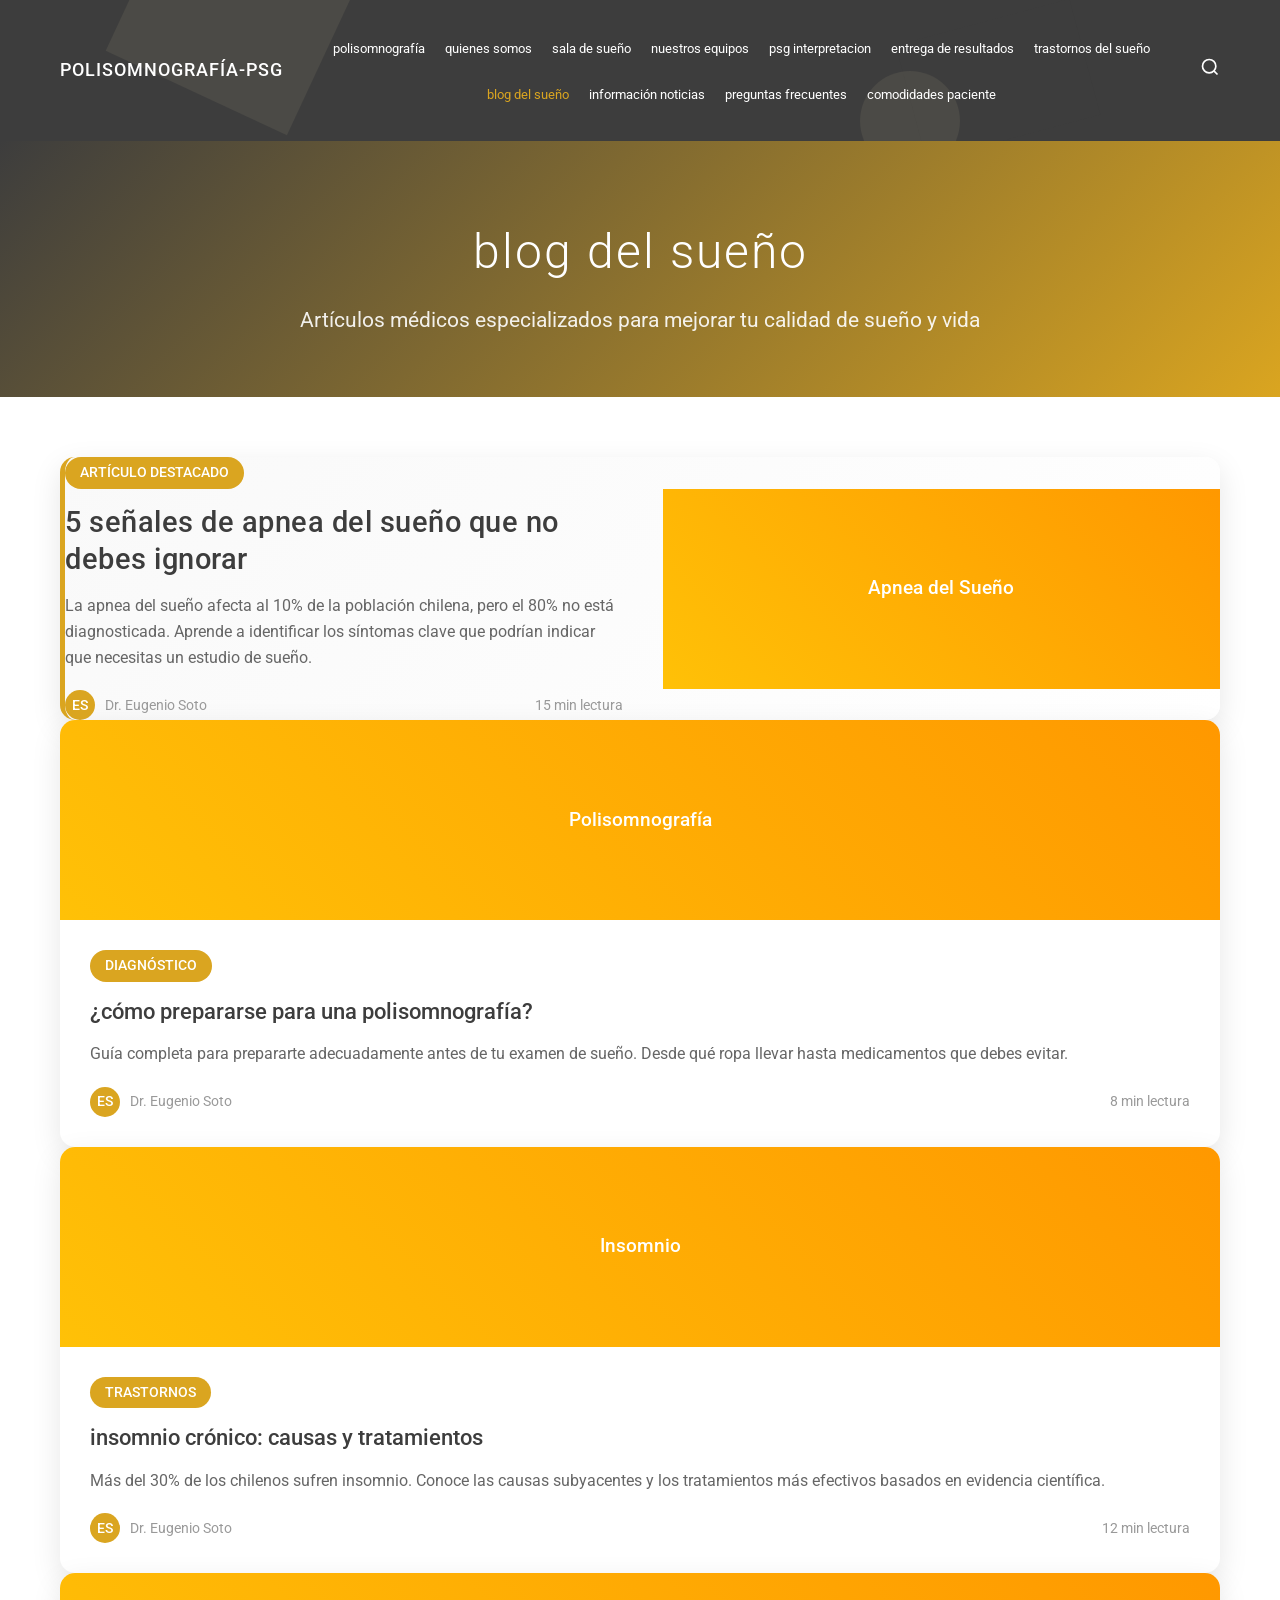
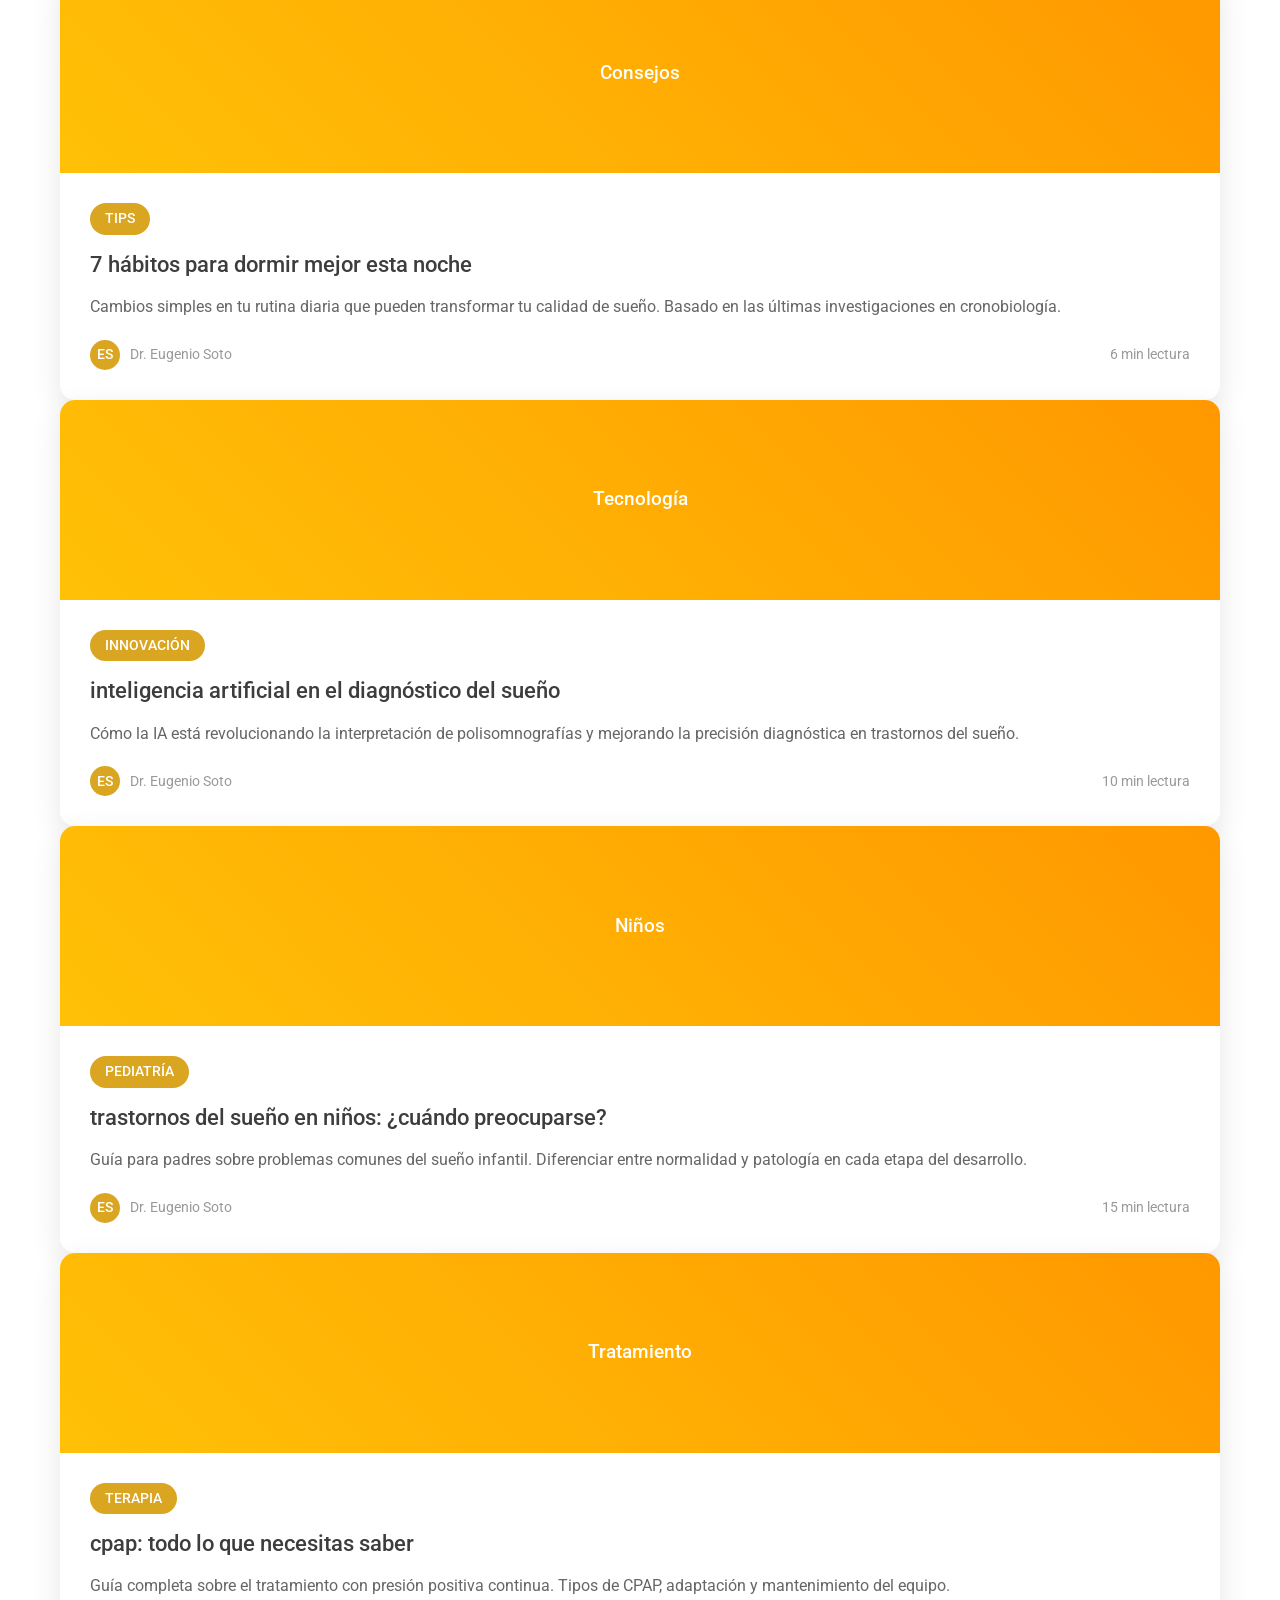
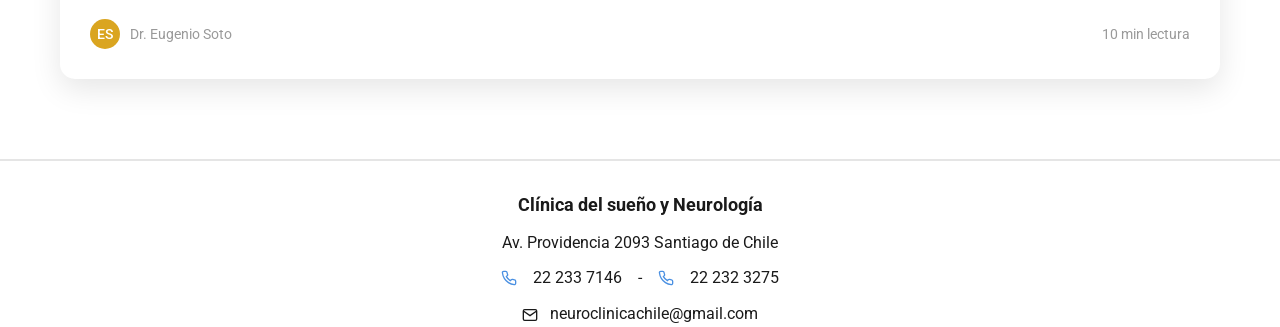
==== commit f5b1ad1c: "Sincronizar cambios pendientes de ajustes de fuentes y estilos" ====
--- a/pages/blog.html
+++ b/pages/blog.html
@@ -62,49 +62,47 @@
             align-items: center;
             justify-content: center;
             color: white;
-            font-size: 16px;
+            font-size: 1.2rem;
             font-weight: 500;
             text-align: center;
             padding: 20px;
         }
-
+        
         .blog-content {
             padding: 30px;
         }
-
+        
         .blog-category {
             display: inline-block;
             background: var(--amarillo-dorado);
             color: white;
             padding: 5px 15px;
             border-radius: 20px;
-            font-size: 16px;
+            font-size: 0.85rem;
             font-weight: 500;
             margin-bottom: 15px;
         }
-
+        
         .blog-title {
-            font-size: 16px;
+            font-size: 1.4rem;
             font-weight: 500;
             margin-bottom: 15px;
             color: var(--gris-oscuro);
             line-height: 1.3;
         }
-
+        
         .blog-excerpt {
             color: #666;
             line-height: 1.6;
             margin-bottom: 20px;
-            text-align: justify;
-            text-justify: inter-word;
-        }
-
+        }
+        
         .blog-meta {
             display: flex;
             justify-content: space-between;
             align-items: center;
             color: #999;
-            font-size: 16px;
+            font-size: 0.9rem;
         }
         
         .blog-author {
@@ -200,9 +198,6 @@
                     </li>
                     <li class="nav-item">
                         <a href="preguntas-frecuentes.html" class="nav-link">preguntas frecuentes</a>
-                    <li class="nav-item">
-                        <a href="pages/ubicacion.html" class="nav-link">ubicación</a>
-                    </li>
                     </li>
                     <li class="nav-item">
                         <a href="comodidades-paciente.html" class="nav-link">comodidades paciente</a>
@@ -230,7 +225,7 @@
     <section class="blog-hero">
         <div class="blog-container">
             <h1 class="hero-title">Blog del Sueño</h1>
-            <p style="font-size: 16px; margin-top: 20px; opacity: 0.9; text-align: justify; text-justify: inter-word;">
+            <p style="font-size: 1.3rem; margin-top: 20px; opacity: 0.9;">
                 Artículos médicos especializados para mejorar tu calidad de sueño y vida
             </p>
         </div>
@@ -244,7 +239,7 @@
                 <div class="featured-content">
                     <div>
                         <span class="blog-category">ARTÍCULO DESTACADO</span>
-                        <h2 class="blog-title" style="font-size: 24px;">
+                        <h2 class="blog-title" style="font-size: 1.8rem;">
                             5 Señales de Apnea del Sueño que No Debes Ignorar
                         </h2>
                         <p class="blog-excerpt">
--- a/css/styles.css
+++ b/css/styles.css
@@ -18,57 +18,59 @@
 }
 
 body {
-    font-family: Arial, sans-serif;
+    font-family: 'Roboto', sans-serif;
     line-height: 1.6;
     color: var(--negro);
     background-color: var(--blanco);
     margin: 0;
     padding: 0;
     min-height: 100vh;
-    font-size: 16px;
-    text-align: justify;
-    text-justify: inter-word;
 }
 
 /* ===== TIPOGRAFÍA UNIFICADA ===== */
 h1, h2, h3, h4, h5, h6 {
-    font-family: Arial, sans-serif;
+    font-family: 'Roboto', sans-serif;
     font-weight: 700;
     line-height: 1.3;
     margin-bottom: 1rem;
     color: var(--gris-oscuro);
-    font-size: 24px;
 }
 
 /* Escala tipográfica consistente */
 h1 {
-    font-weight: 700;
+    font-size: 48px;
+    font-weight: 300;
     text-transform: lowercase;
     letter-spacing: 1px;
 }
 
 h2 {
+    font-size: 36px;
     font-weight: 700;
     text-transform: lowercase;
     letter-spacing: 0.5px;
 }
 
 h3 {
+    font-size: 28px;
     font-weight: 700;
     text-transform: lowercase;
 }
 
 h4 {
+    font-size: 24px;
     font-weight: 700;
     text-transform: lowercase;
 }
 
 h5 {
+    font-size: 20px;
     font-weight: 700;
     text-transform: lowercase;
 }
 
 h6 {
+    font-size: 18px;
     font-weight: 500;
     text-transform: lowercase;
 }
@@ -159,8 +161,8 @@
 
 .logo-text {
     color: var(--blanco);
-    font-size: 16px;
-    font-weight: 700;
+    font-size: 18px;
+    font-weight: 500;
     text-transform: uppercase;
     letter-spacing: 1px;
 }
@@ -198,7 +200,7 @@
 .nav-link {
     color: var(--blanco);
     text-decoration: none;
-    font-size: 16px;
+    font-size: 13px;
     font-weight: 400;
     text-transform: lowercase;
     transition: color 0.3s ease;
@@ -295,8 +297,8 @@
 
 .hero-title {
     color: var(--blanco);
-    font-size: 16px;
-    font-weight: 700;
+    font-size: 48px;
+    font-weight: 300;
     letter-spacing: 2px;
     text-transform: lowercase;
     margin-bottom: 20px;
@@ -391,8 +393,8 @@
     flex: 1;
     border: none;
     outline: none;
-    font-size: 16px;
-    font-family: Arial, sans-serif;
+    font-size: 15px;
+    font-family: 'Roboto', sans-serif;
     background: transparent;
     color: var(--negro);
 }
@@ -431,7 +433,7 @@
 }
 
 .search-result-description {
-    font-size: 16px;
+    font-size: 13px;
     color: #666;
     line-height: 1.4;
 }
@@ -440,7 +442,7 @@
     padding: 20px;
     text-align: center;
     color: #999;
-    font-size: 16px;
+    font-size: 14px;
 }
 
 /* Para el highlight de búsqueda */
@@ -477,19 +479,15 @@
 
 .main-description {
     color: var(--negro);
-    font-size: 16px;
+    font-size: 18px;
     line-height: 1.7;
     font-weight: 400;
     max-width: 900px;
-    text-align: justify;
-    text-justify: inter-word;
 }
 
 .welcome-text {
-    font-size: 16px;
+    font-size: 18px;
     line-height: 1.6;
-    text-align: justify;
-    text-justify: inter-word;
 }
 
 .welcome-text strong {
@@ -518,25 +516,7 @@
 
 .clinic-name {
     font-weight: 700;
-    font-size: 16px;
-}
-
-.address {
-    font-size: 16px;
-}
-
-.phones {
-    font-size: 16px;
-    color: var(--negro);
-    display: flex;
-    align-items: center;
-    justify-content: center;
-    gap: 8px;
-}
-
-.clinic-name {
-    font-weight: 700;
-    font-size: 16px;
+    font-size: 18px;
 }
 
 .phones {
@@ -588,11 +568,11 @@
     }
 
     .nav-link {
-        font-size: 16px;
+        font-size: 11px;
     }
 
     .hero-title {
-        font-size: 16px;
+        font-size: 36px;
     }
 
     .hero-section {
@@ -632,11 +612,11 @@
     }
 
     .nav-link {
-        font-size: 16px;
+        font-size: 10px;
     }
 
     .hero-title {
-        font-size: 16px;
+        font-size: 28px;
     }
 
     .logo-text {
@@ -693,7 +673,7 @@
 
 .section-title {
     color: var(--negro);
-    font-size: 24px;
+    font-size: 32px;
     font-weight: 700;
     line-height: 1.4;
     max-width: 900px;
@@ -758,7 +738,7 @@
 
 .process-title {
     color: var(--negro);
-    font-size: 24px;
+    font-size: 20px;
     font-weight: 700;
     margin: 0;
     line-height: 1.3;
@@ -769,8 +749,6 @@
     font-size: 16px;
     line-height: 1.6;
     margin: 0;
-    text-align: justify;
-    text-justify: inter-word;
 }
 
 /* Información de contacto en sección de proceso */
@@ -841,7 +819,7 @@
 
 .intro-title {
     color: var(--negro);
-    font-size: 24px;
+    font-size: 28px;
     font-weight: 700;
     line-height: 1.4;
     margin: 0;
@@ -891,7 +869,7 @@
 
 .feature-title {
     color: var(--negro);
-    font-size: 24px;
+    font-size: 20px;
     font-weight: 700;
     margin: 0;
     line-height: 1.3;
@@ -902,8 +880,6 @@
     font-size: 16px;
     line-height: 1.6;
     margin: 0;
-    text-align: justify;
-    text-justify: inter-word;
 }
 
 /* Información de contacto en sección de sala de sueño */
@@ -952,7 +928,7 @@
 /* Responsive Design para página PSG Interpretación */
 @media (max-width: 768px) {
     .section-title {
-        font-size: 16px;
+        font-size: 24px;
         padding: 0 15px;
     }
     
@@ -980,90 +956,90 @@
     }
     
     .process-title {
-        font-size: 16px;
-    }
-
+        font-size: 18px;
+    }
+    
     .process-description {
-        font-size: 16px;
-    }
-
+        font-size: 15px;
+    }
+    
     /* Responsive para Sala de Sueño */
     .sleep-room-section {
         padding: 40px 15px;
     }
-
+    
     .intro-title {
-        font-size: 16px;
-    }
-
+        font-size: 22px;
+    }
+    
     .features-list {
         gap: 25px;
     }
-
+    
     .feature-item {
         padding-left: 50px;
         min-height: 40px;
     }
-
+    
     .feature-item::before {
         width: 35px;
         height: 35px;
-        font-size: 16px;
-    }
-
+        font-size: 18px;
+    }
+    
     .feature-title {
-        font-size: 16px;
-    }
-
+        font-size: 18px;
+    }
+    
     .feature-description {
-        font-size: 16px;
+        font-size: 15px;
     }
 }
 
 @media (max-width: 480px) {
     .section-title {
-        font-size: 16px;
-    }
-
+        font-size: 20px;
+    }
+    
     .process-item {
         padding-left: 45px;
     }
-
+    
     .process-item::before {
         width: 30px;
         height: 30px;
         font-size: 16px;
     }
-
+    
     .process-title {
         font-size: 16px;
     }
-
+    
     .process-description {
-        font-size: 16px;
-    }
-
+        font-size: 14px;
+    }
+    
     /* Responsive para Sala de Sueño */
     .intro-title {
-        font-size: 16px;
-    }
-
+        font-size: 18px;
+    }
+    
     .feature-item {
         padding-left: 45px;
     }
-
+    
     .feature-item::before {
         width: 30px;
         height: 30px;
         font-size: 16px;
     }
-
+    
     .feature-title {
         font-size: 16px;
     }
-
+    
     .feature-description {
-        font-size: 16px;
+        font-size: 14px;
     }
 }
 
@@ -1105,11 +1081,10 @@
 
 .results-paragraph {
     color: var(--negro);
-    font-size: 16px;
+    font-size: 18px;
     line-height: 1.7;
     margin: 0;
-    text-align: justify;
-    text-justify: inter-word;
+    text-align: center;
 }
 
 /* Información de contacto en sección de resultados */
@@ -1185,7 +1160,7 @@
     }
     
     .results-paragraph {
-        font-size: 16px;
+        font-size: 15px;
     }
     
     .results-content {
@@ -1214,7 +1189,7 @@
 /* Subtítulos de sección */
 .section-subtitle {
     color: var(--negro);
-    font-size: 16px;
+    font-size: 28px;
     font-weight: 700;
     margin: 0 0 25px 0;
     text-transform: lowercase;
@@ -1230,12 +1205,10 @@
 
 .intro-paragraph {
     color: var(--negro);
-    font-size: 16px;
+    font-size: 18px;
     line-height: 1.7;
     margin: 0;
     max-width: 900px;
-    text-align: justify;
-    text-justify: inter-word;
 }
 
 .comfort-list {
@@ -1252,7 +1225,7 @@
 
 .comfort-title {
     color: var(--negro);
-    font-size: 24px;
+    font-size: 20px;
     font-weight: 700;
     margin: 0;
     line-height: 1.3;
@@ -1263,8 +1236,6 @@
     font-size: 16px;
     line-height: 1.6;
     margin: 0;
-    text-align: justify;
-    text-justify: inter-word;
 }
 
 /* Subsección SEGURIDAD */
@@ -1288,7 +1259,7 @@
 
 .security-title {
     color: var(--negro);
-    font-size: 24px;
+    font-size: 20px;
     font-weight: 700;
     margin: 0;
     line-height: 1.3;
@@ -1299,8 +1270,6 @@
     font-size: 16px;
     line-height: 1.6;
     margin: 0;
-    text-align: justify;
-    text-justify: inter-word;
 }
 
 .security-description strong {
@@ -1363,60 +1332,60 @@
     }
     
     .section-subtitle {
-        font-size: 16px;
+        font-size: 24px;
         margin-bottom: 20px;
     }
-
+    
     .intro-paragraph {
         font-size: 16px;
     }
-
+    
     .comfort-list,
     .security-list {
         gap: 20px;
     }
-
+    
+    .comfort-title,
+    .security-title {
+        font-size: 18px;
+    }
+    
+    .comfort-description,
+    .security-description {
+        font-size: 15px;
+    }
+}
+
+@media (max-width: 480px) {
+    .comfort-security-section {
+        padding: 30px 15px;
+    }
+    
+    .comfort-security-container {
+        gap: 30px;
+    }
+    
+    .section-subtitle {
+        font-size: 20px;
+        margin-bottom: 15px;
+    }
+    
+    .intro-paragraph {
+        font-size: 15px;
+    }
+    
+    .comfort-list,
+    .security-list {
+        gap: 15px;
+    }
+    
     .comfort-title,
     .security-title {
         font-size: 16px;
     }
-
+    
     .comfort-description,
     .security-description {
-        font-size: 16px;
-    }
-}
-
-@media (max-width: 480px) {
-    .comfort-security-section {
-        padding: 30px 15px;
-    }
-    
-    .comfort-security-container {
-        gap: 30px;
-    }
-    
-    .section-subtitle {
-        font-size: 16px;
-        margin-bottom: 15px;
-    }
-
-    .intro-paragraph {
-        font-size: 16px;
-    }
-
-    .comfort-list,
-    .security-list {
-        gap: 15px;
-    }
-
-    .comfort-title,
-    .security-title {
-        font-size: 16px;
-    }
-
-    .comfort-description,
-    .security-description {
-        font-size: 16px;
+        font-size: 14px;
     }
 }
